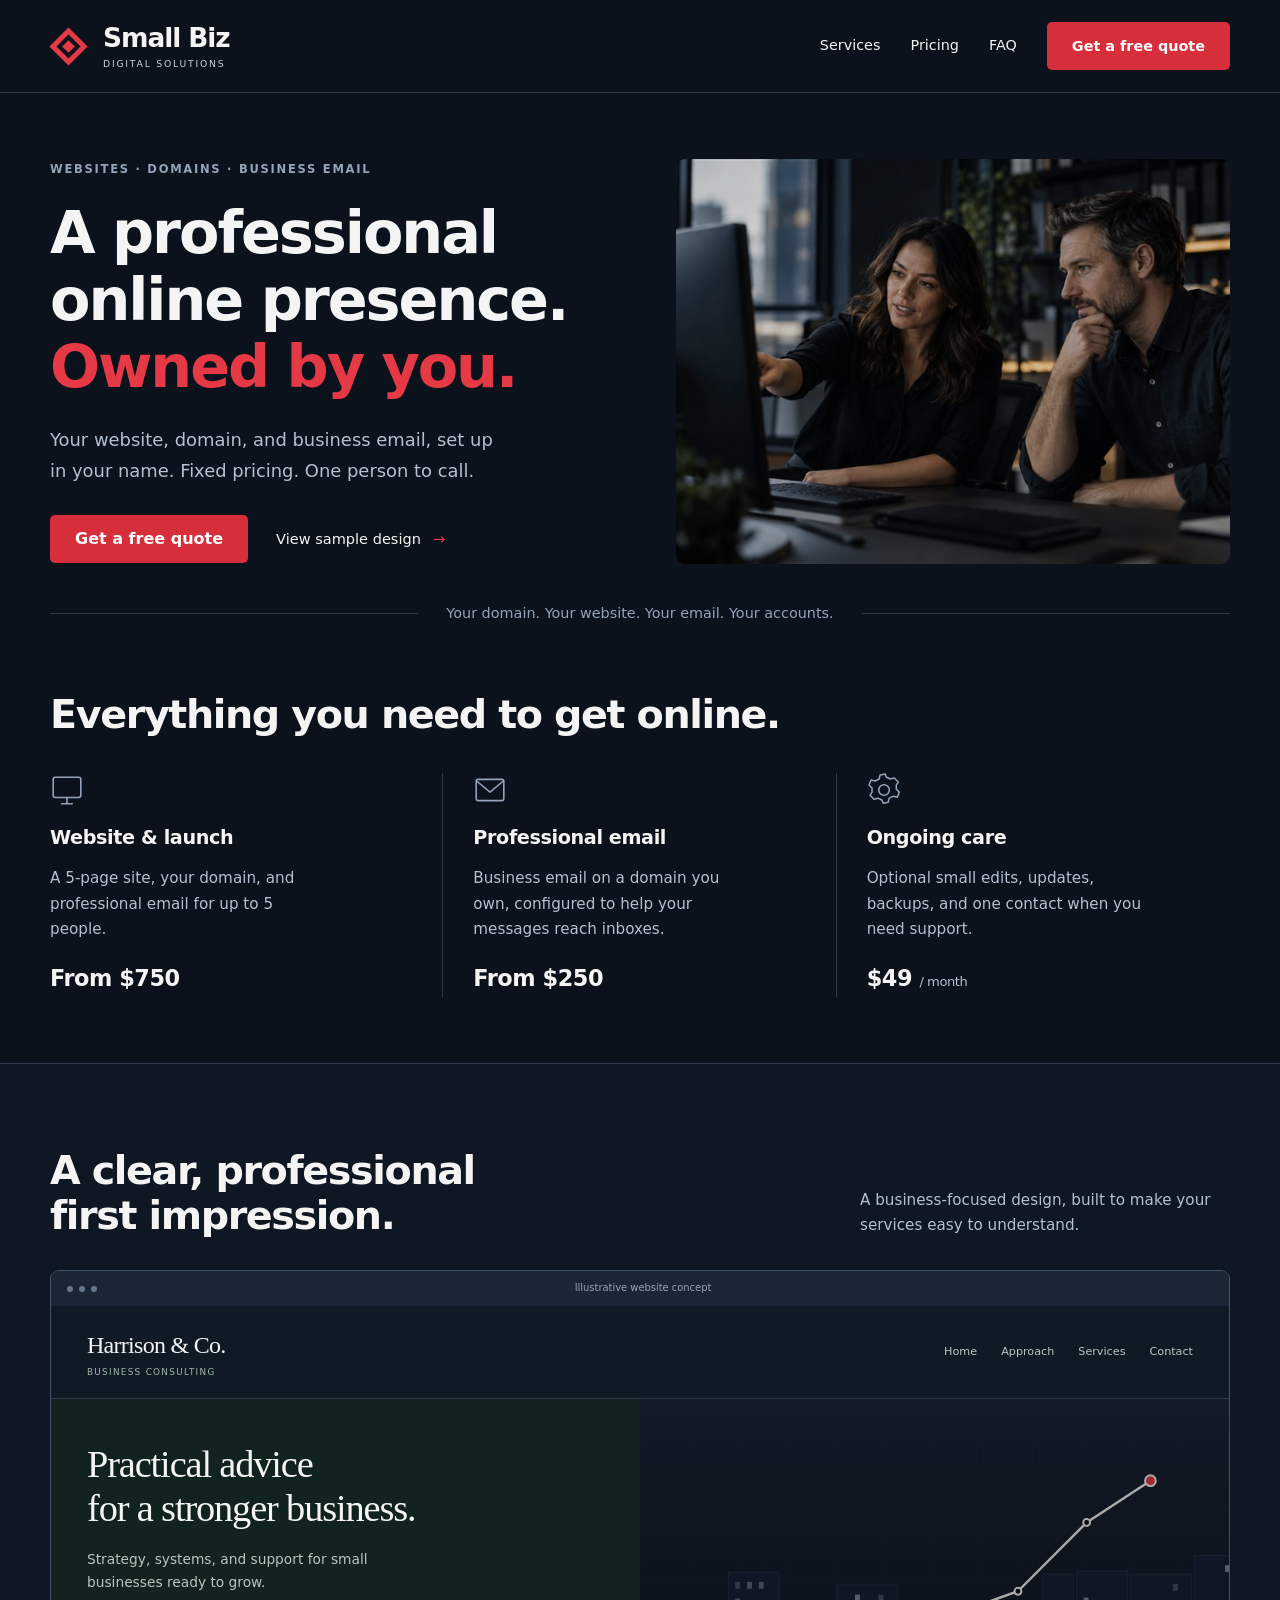
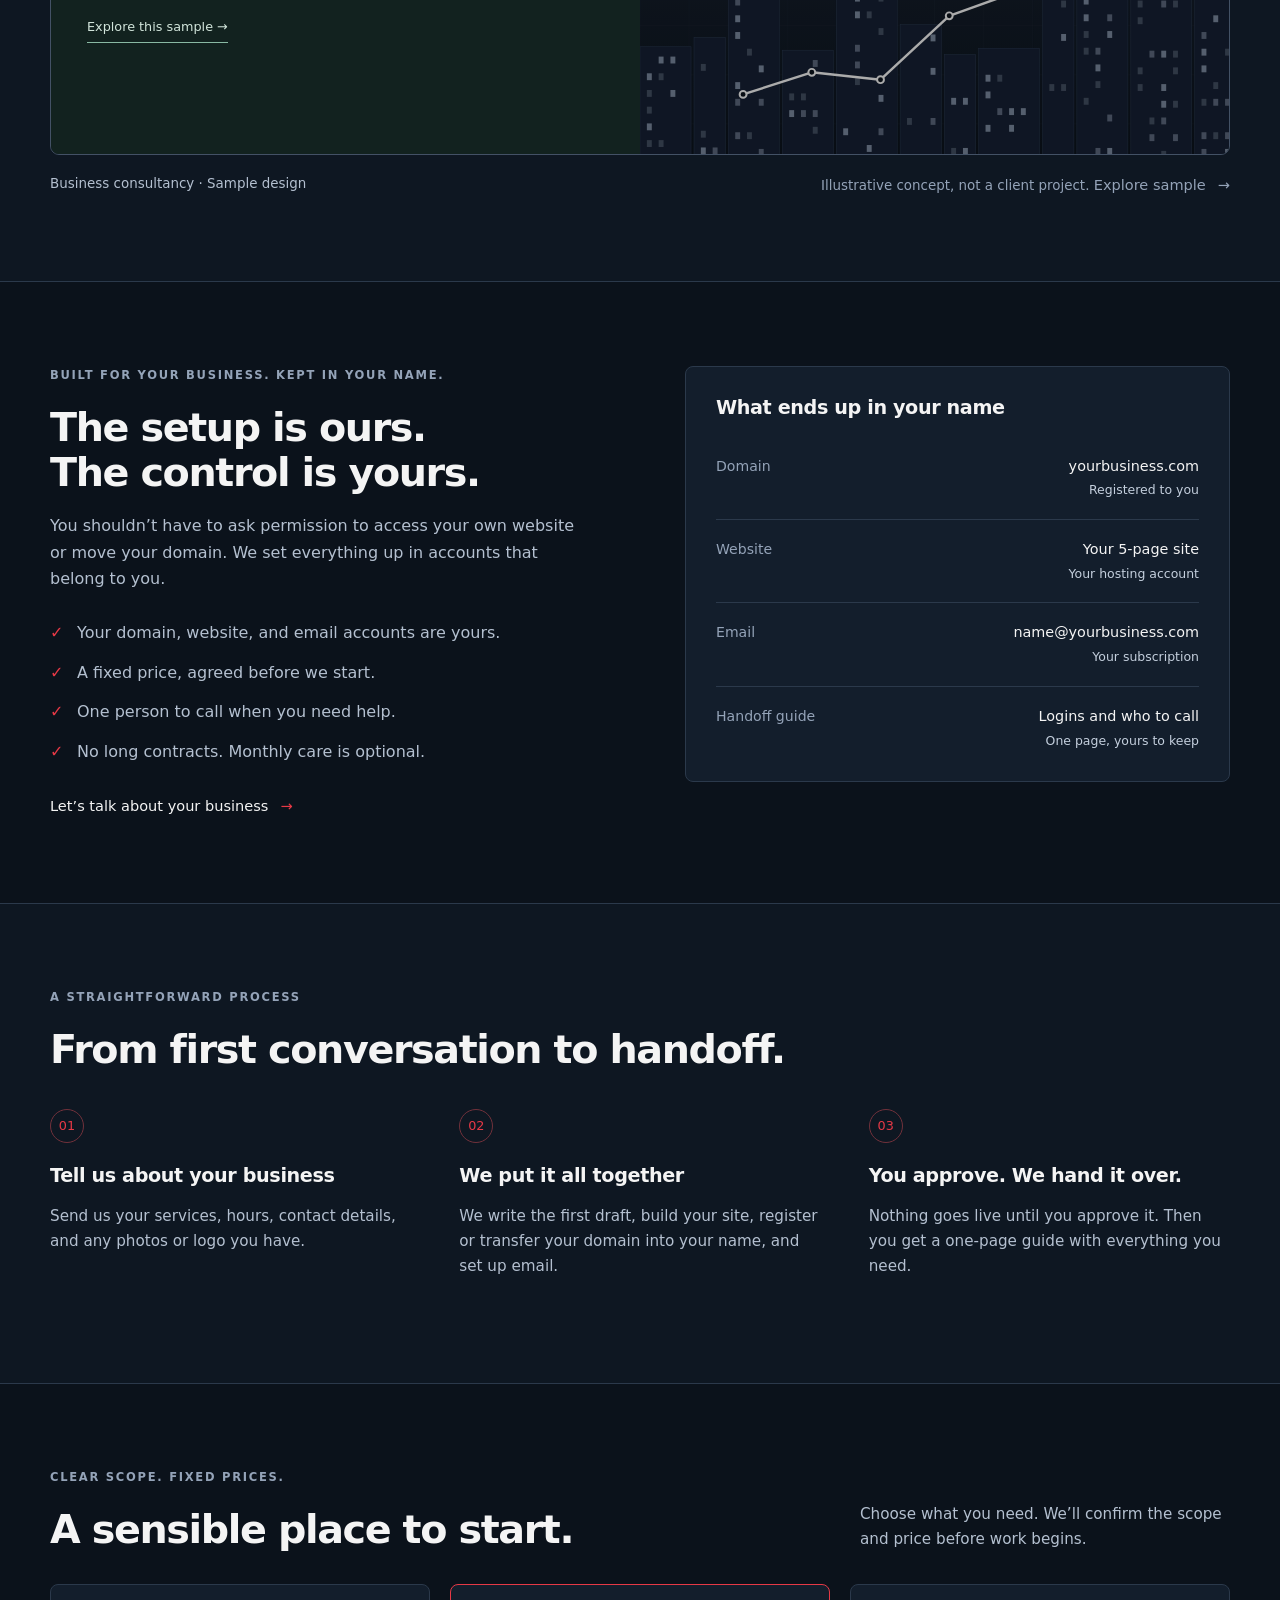
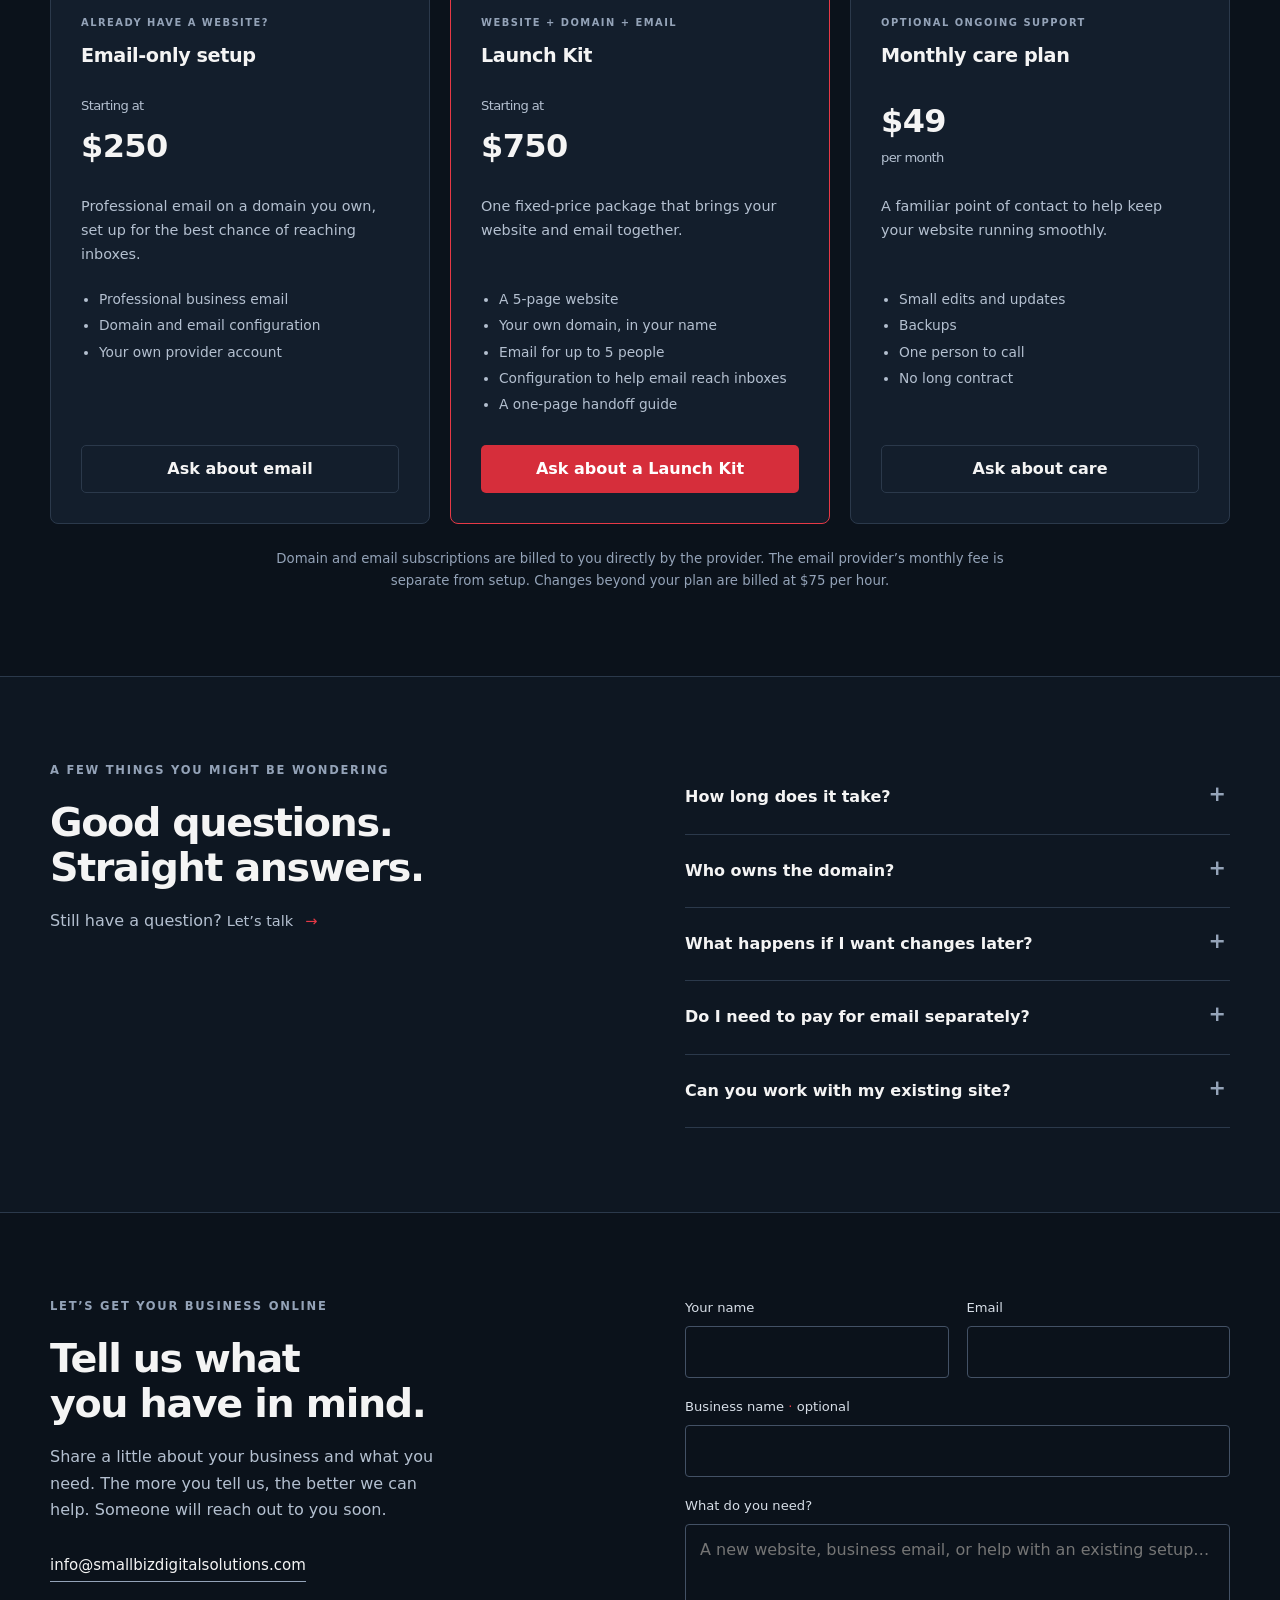
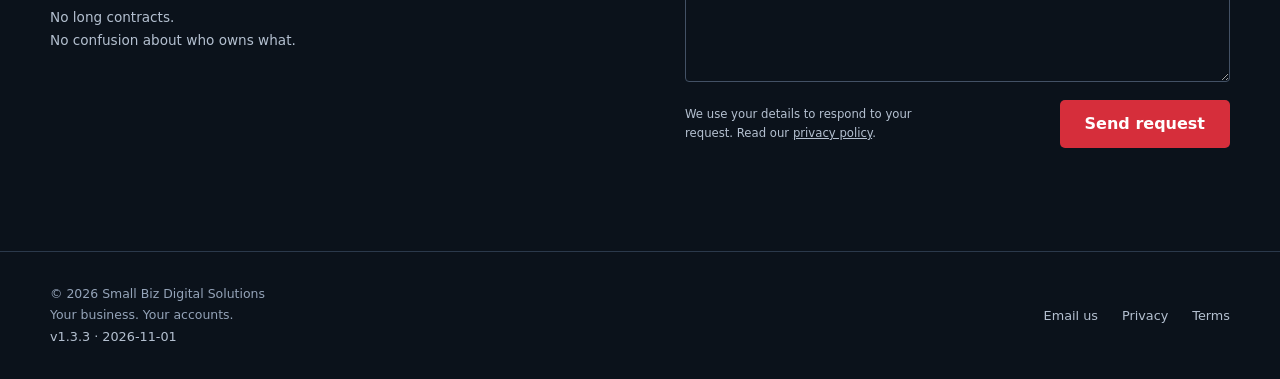
==== index.html @ 84c65bed "Give the sample page its own illustration; bump to v1.3.3 Co-Authored-By: Claude Sonnet 5.5 <noreply" ====
<!doctype html>
<html lang="en">
<head>
<meta charset="utf-8">
<meta name="viewport" content="width=device-width, initial-scale=1">
<meta name="theme-color" content="#0b121b">
<title>Small Biz Digital Solutions | Your website. Your accounts.</title>
<meta name="description" content="Your small business website, domain, and professional email, set up in your name. Fixed-price Launch Kits from $750. Optional care, no long contracts.">
<link rel="icon" href="assets/favicon.svg" type="image/svg+xml">
<link rel="stylesheet" href="styles.css">
<script src="assets/site.js" defer>
</script>
</head>
<body>
<a class="skip" href="#main">Skip to content</a>
<header class="site-header">
<div class="wrap header-inner">
<a class="brand" href="index.html" aria-label="Small Biz Digital Solutions home">
<span class="brand-mark" aria-hidden="true">
</span>
<span>
<span class="brand-name">Small Biz</span>
<span class="brand-sub">DIGITAL SOLUTIONS</span>
</span>
</a>
<button class="menu-toggle" type="button" aria-controls="main-nav" aria-expanded="false">Menu</button>
<nav class="nav" id="main-nav" aria-label="Main">
<a href="index.html#services">Services</a>
<a href="index.html#pricing">Pricing</a>
<a href="index.html#faq">FAQ</a>
<a class="button" href="index.html#contact">Get a free quote</a>
</nav>
</div>
</header>
<main id="main">
<section class="hero" id="top" aria-labelledby="hero-title">
<div class="wrap">
<div class="hero-grid">
<div>
<div class="eyebrow">Websites · Domains · Business email</div>
<h1 id="hero-title">A professional<br>online presence.<br>
<span class="accent">Owned by you.</span>
</h1>
<p class="lead">Your website, domain, and business email, set up in your name. Fixed pricing. One person to call.</p>
<div class="actions">
<a class="button" href="#contact">Get a free quote</a>
<a class="text-link" href="#example">View sample design <span class="arrow" aria-hidden="true">→</span>
</a>
</div>
</div>
<img class="hero-photo" src="assets/business-team-1200.jpg" srcset="assets/business-team-720.jpg 720w, assets/business-team-1200.jpg 1200w" sizes="(max-width:760px) calc(100vw - 40px), 560px" width="1200" height="800" alt="Two business professionals reviewing a website together at a computer." fetchpriority="high" decoding="async">
</div>
<div class="ownership">Your domain. Your website. Your email. Your accounts.</div>
</div>
</section>
<section class="section compact" id="services" aria-labelledby="services-title">
<div class="wrap">
<h2 id="services-title">Everything you need to get online.</h2>
<div class="service-grid">
<article class="service">
<svg class="icon" viewBox="0 0 32 32" aria-hidden="true">
<rect x="3" y="4" width="26" height="19" rx="2"/>
<path d="M11 29h10M16 23v6"/>
</svg>
<h3>Website &amp; launch</h3>
<p>A 5-page site, your domain, and professional email for up to 5 people.</p>
<div class="price">From $750</div>
</article>
<article class="service">
<svg class="icon" viewBox="0 0 32 32" aria-hidden="true">
<rect x="3" y="6" width="26" height="20" rx="2"/>
<path d="m4 8 12 10L28 8"/>
</svg>
<h3>Professional email</h3>
<p>Business email on a domain you own, configured to help your messages reach inboxes.</p>
<div class="price">From $250</div>
</article>
<article class="service">
<svg class="icon" viewBox="0 0 32 32" aria-hidden="true">
<path d="m13 3-1 4-4 2-4-1-2 5 3 3v4l-2 3 4 4 4-1 4 2 1 3 5-1 1-4 4-2 4 1 2-5-3-3v-4l2-3-4-4-4 1-4-2-1-3Z" transform="translate(0 -1) scale(.95)"/>
<circle cx="16" cy="16" r="5"/>
</svg>
<h3>Ongoing care</h3>
<p>Optional small edits, updates, backups, and one contact when you need support.</p>
<div class="price">$49 <small>/ month</small>
</div>
</article>
</div>
</div>
</section>
<section class="section subtle" id="example" aria-labelledby="example-title">
<div class="wrap">
<div class="section-heading">
<h2 id="example-title">A clear, professional<br>first impression.</h2>
<p>A business-focused design, built to make your services easy to understand.</p>
</div>
<a class="browser-preview" href="sample.html" aria-label="Explore the illustrative Harrison and Co. business website sample">
<div class="browser-bar" aria-hidden="true">
<i>
</i>
<i>
</i>
<i>
</i>
<span>Illustrative website concept</span>
</div>
<div class="demo-nav">
<div class="demo-brand">Harrison &amp; Co.<small>BUSINESS CONSULTING</small>
</div>
<div class="demo-nav-links" aria-hidden="true">
<span>Home</span>
<span>Approach</span>
<span>Services</span>
<span>Contact</span>
</div>
</div>
<div class="demo-hero">
<div class="demo-copy">
<h3>Practical advice<br>for a stronger business.</h3>
<p>Strategy, systems, and support for small businesses ready to grow.</p>
<span class="demo-pill">Explore this sample →</span>
</div>
<img class="demo-photo" src="assets/sample-hero.svg" width="1200" height="800" alt="" loading="lazy" decoding="async">
</div>
</a>
<div class="preview-caption">
<span>Business consultancy · Sample design</span>
<span>Illustrative concept, not a client project. <a class="text-link" href="sample.html">Explore sample <span class="arrow" aria-hidden="true">→</span>
</a>
</span>
</div>
</div>
</section>
<section class="section" aria-labelledby="ownership-title">
<div class="wrap two-col">
<div>
<div class="eyebrow">Built for your business. Kept in your name.</div>
<h2 id="ownership-title">The setup is ours.<br>The control is yours.</h2>
<p>You shouldn’t have to ask permission to access your own website or move your domain. We set everything up in accounts that belong to you.</p>
<ul class="check-list">
<li>Your domain, website, and email accounts are yours.</li>
<li>A fixed price, agreed before we start.</li>
<li>One person to call when you need help.</li>
<li>No long contracts. Monthly care is optional.</li>
</ul>
<a class="text-link" href="#contact">Let’s talk about your business <span class="arrow" aria-hidden="true">→</span>
</a>
</div>
<aside class="ownership-panel" aria-labelledby="handoff-title">
<h3 id="handoff-title">What ends up in your name</h3>
<dl>
<div>
<dt>Domain</dt>
<dd>yourbusiness.com<span>Registered to you</span>
</dd>
</div>
<div>
<dt>Website</dt>
<dd>Your 5-page site<span>Your hosting account</span>
</dd>
</div>
<div>
<dt>Email</dt>
<dd>name@yourbusiness.com<span>Your subscription</span>
</dd>
</div>
<div>
<dt>Handoff guide</dt>
<dd>Logins and who to call<span>One page, yours to keep</span>
</dd>
</div>
</dl>
</aside>
</div>
</section>
<section class="section subtle" aria-labelledby="process-title">
<div class="wrap">
<div class="eyebrow">A straightforward process</div>
<h2 id="process-title">From first conversation to handoff.</h2>
<ol class="steps">
<li>
<span class="step-no" aria-hidden="true">01</span>
<h3>Tell us about your business</h3>
<p>Send us your services, hours, contact details, and any photos or logo you have.</p>
</li>
<li>
<span class="step-no" aria-hidden="true">02</span>
<h3>We put it all together</h3>
<p>We write the first draft, build your site, register or transfer your domain into your name, and set up email.</p>
</li>
<li>
<span class="step-no" aria-hidden="true">03</span>
<h3>You approve. We hand it over.</h3>
<p>Nothing goes live until you approve it. Then you get a one-page guide with everything you need.</p>
</li>
</ol>
</div>
</section>
<section class="section" id="pricing" aria-labelledby="pricing-title">
<div class="wrap">
<div class="section-heading">
<div>
<div class="eyebrow">Clear scope. Fixed prices.</div>
<h2 id="pricing-title">A sensible place to start.</h2>
</div>
<p>Choose what you need. We’ll confirm the scope and price before work begins.</p>
</div>
<div class="pricing-grid">
<article class="price-card">
<div class="eyebrow">Already have a website?</div>
<h3>Email-only setup</h3>
<div class="price">
<small>Starting at</small>$250</div>
<p>Professional email on a domain you own, set up for the best chance of reaching inboxes.</p>
<ul>
<li>Professional business email</li>
<li>Domain and email configuration</li>
<li>Your own provider account</li>
</ul>
<a class="button secondary" href="#contact">Ask about email</a>
</article>
<article class="price-card featured">
<div class="eyebrow">Website + domain + email</div>
<h3>Launch Kit</h3>
<div class="price">
<small>Starting at</small>$750</div>
<p>One fixed-price package that brings your website and email together.</p>
<ul>
<li>A 5-page website</li>
<li>Your own domain, in your name</li>
<li>Email for up to 5 people</li>
<li>Configuration to help email reach inboxes</li>
<li>A one-page handoff guide</li>
</ul>
<a class="button" href="#contact">Ask about a Launch Kit</a>
</article>
<article class="price-card">
<div class="eyebrow">Optional ongoing support</div>
<h3>Monthly care plan</h3>
<div class="price">$49 <small>per month</small>
</div>
<p>A familiar point of contact to help keep your website running smoothly.</p>
<ul>
<li>Small edits and updates</li>
<li>Backups</li>
<li>One person to call</li>
<li>No long contract</li>
</ul>
<a class="button secondary" href="#contact">Ask about care</a>
</article>
</div>
<p class="pricing-note">Domain and email subscriptions are billed to you directly by the provider. The email provider’s monthly fee is separate from setup. Changes beyond your plan are billed at $75 per hour.</p>
</div>
</section>
<section class="section subtle" id="faq" aria-labelledby="faq-title">
<div class="wrap two-col">
<div>
<div class="eyebrow">A few things you might be wondering</div>
<h2 id="faq-title">Good questions.<br>Straight answers.</h2>
<p>Still have a question? <a class="text-link" href="#contact">Let’s talk <span class="arrow" aria-hidden="true">→</span>
</a>
</p>
</div>
<div class="faq">
<details>
<summary>How long does it take?</summary>
<p>Most projects take 1 to 2 weeks once we have your content. We’ll confirm the date before we start.</p>
</details>
<details>
<summary>Who owns the domain?</summary>
<p>You do. We register it in your name or transfer your existing domain to your account, and you keep control of it.</p>
</details>
<details>
<summary>What happens if I want changes later?</summary>
<p>Small edits are included in the monthly care plan. Without a plan, changes are billed at $75 per hour unless your quote says otherwise. You can also edit text and photos yourself.</p>
</details>
<details>
<summary>Do I need to pay for email separately?</summary>
<p>Yes. Professional email is a subscription from a provider such as Google Workspace or Microsoft 365, and it is billed to you directly. We set it up and make sure it is configured correctly.</p>
</details>
<details>
<summary>Can you work with my existing site?</summary>
<p>Often, yes. Send us the address and tell us what you want to change, and we’ll tell you what is worth keeping.</p>
</details>
</div>
</div>
</section>
<section class="section" id="contact" aria-labelledby="contact-title">
<div class="wrap contact-grid">
<div>
<div class="eyebrow">Let’s get your business online</div>
<h2 id="contact-title">Tell us what<br>you have in mind.</h2>
<p>Share a little about your business and what you need. The more you tell us, the better we can help. Someone will reach out to you soon.</p>
<a class="contact-email" href="mailto:info@smallbizdigitalsolutions.com">info@smallbizdigitalsolutions.com</a>
<p class="contact-reassurance">No long contracts.<br>No confusion about who owns what.</p>
</div>
<form id="quote-form" action="https://formspree.io/f/mdeewrbz" method="post">
<div class="form-grid">
<div class="field">
<label for="name">Your name</label>
<input id="name" name="name" autocomplete="name" required maxlength="120">
</div>
<div class="field">
<label for="email">Email</label>
<input type="email" id="email" name="email" autocomplete="email" required maxlength="254">
</div>
<div class="field full">
<label for="business">Business name <span class="accent" aria-hidden="true">·</span> optional</label>
<input id="business" name="business" autocomplete="organization" maxlength="180">
</div>
<div class="field full">
<label for="message">What do you need?</label>
<textarea id="message" name="message" required maxlength="5000" rows="5" placeholder="A new website, business email, or help with an existing setup…">
</textarea>
</div>
<div class="honeypot" aria-hidden="true">
<label for="website-check">Leave this field blank</label>
<input id="website-check" name="_gotcha" tabindex="-1" autocomplete="off">
</div>
<div class="form-foot">
<p>We use your details to respond to your request. Read our <a href="privacy.html">privacy policy</a>.</p>
<button class="button" type="submit">Send request</button>
</div>
</div>
<p class="form-status" id="form-status" role="status" aria-live="polite">
</p>
</form>
</div>
</section>
</main>
<footer class="site-footer">
<div class="wrap footer-inner">
<p class="footer-copy">© 2026 Small Biz Digital Solutions<br>Your business. Your accounts.<br><span class="version">v1.3.3 · 2026-11-01</span></p>
<div class="footer-links">
<a href="mailto:info@smallbizdigitalsolutions.com">Email us</a>
<a href="privacy.html">Privacy</a>
<a href="terms.html">Terms</a>
</div>
</div>
</footer>
</body>
</html>
---- styles.css ----
:root{color-scheme:dark;--bg:#0b121b;--panel:#131e2c;--charcoal:#1e293b;--text:#f4f4f4;--muted:#b4c0d0;--steel:#94a3b8;--red:#e63946;--line:#2b394b;--max:1180px;font-family:Inter,ui-sans-serif,system-ui,-apple-system,BlinkMacSystemFont,"Segoe UI",sans-serif;font-synthesis:none}
*{box-sizing:border-box}
html{scroll-behavior:smooth;scroll-padding-top:100px}
body{margin:0;background:var(--bg);color:var(--text);line-height:1.65}
a{color:inherit;text-decoration:none}
p{margin:0 0 1.2rem;color:var(--muted)}
h1,h2,h3{line-height:1.14;letter-spacing:-.035em;margin:0 0 1.1rem}
h1{font-size:clamp(2.6rem,4.6vw,4rem);font-weight:750}
h2{font-size:clamp(1.9rem,3.1vw,2.65rem)}
h3{font-size:1.2rem;letter-spacing:-.02em}
img{max-width:100%;display:block}
button,input,textarea{font:inherit}
button,a,input,textarea,summary{-webkit-tap-highlight-color:transparent}
:focus-visible{outline:3px solid var(--steel);outline-offset:5px}
.wrap{width:min(var(--max),calc(100% - 64px));margin-inline:auto}
.skip{position:fixed;left:20px;top:-100px;z-index:100;background:var(--red);padding:12px 20px}
.skip:focus{top:12px}
.site-header{border-bottom:1px solid var(--line);background:var(--bg)}
.header-inner{min-height:92px;display:flex;align-items:center;justify-content:space-between;gap:24px}
.brand{display:inline-flex;gap:16px;align-items:center;line-height:1.1;flex-shrink:0}
.brand-name{font-size:1.65rem;font-weight:750;letter-spacing:-.04em;display:block}
.brand-sub{display:block;font-size:.58rem;letter-spacing:.19em;margin-top:7px;color:#c9d4e1}
.brand-mark{width:27px;height:27px;border:5px solid var(--red);transform:rotate(45deg);position:relative;margin:5px}
.brand-mark:after{content:"";position:absolute;inset:4px;background:var(--red)}
.nav{display:flex;align-items:center;gap:30px;font-size:.9rem}
.nav a:not(.button):hover,.text-link:hover{color:#ff7781}
.button{display:inline-flex;justify-content:center;align-items:center;gap:14px;min-height:48px;padding:12px 24px;border-radius:5px;background:#d62e3b;color:#fff;font-weight:650;border:1px solid transparent;line-height:1.4;cursor:pointer;transition:background .15s,transform .15s}
.button:hover{background:#c72836;transform:translateY(-1px)}
.button.secondary{background:transparent;border-color:var(--line);color:var(--text)}
.button.secondary:hover{background:var(--charcoal)}
.menu-toggle{display:none}
.hero{padding:66px 0 0}
.hero-grid{display:grid;grid-template-columns:1.03fr 1fr;gap:56px;align-items:center}
.eyebrow{font-size:.72rem;color:var(--steel);font-weight:650;letter-spacing:.15em;text-transform:uppercase;margin-bottom:20px}
.accent{color:var(--red)}
.hero p.lead{font-size:1.12rem;max-width:460px;line-height:1.75;margin:24px 0 28px}
.actions{display:flex;align-items:center;gap:28px;flex-wrap:wrap}
.text-link{font-size:.91rem;display:inline-flex;gap:12px;align-items:center}
.arrow{color:var(--red)}
.hero-photo{width:100%;height:405px;object-fit:cover;object-position:58% center;border-radius:9px;filter:brightness(.83)}
.ownership{display:flex;align-items:center;gap:28px;text-align:center;color:var(--steel);font-size:.9rem;padding:38px 0 0}
.ownership:before,.ownership:after{content:"";height:1px;background:var(--line);flex:1}
.section{padding:84px 0}
.section.compact{padding:66px 0}
.section-heading{display:flex;justify-content:space-between;align-items:end;gap:30px;margin-bottom:32px}
.section-heading h2{margin-bottom:0}
.section-heading p{max-width:370px;margin:0;font-size:.95rem}
.service-grid{display:grid;grid-template-columns:repeat(3,1fr);margin-top:36px}
.service{padding:0 30px;border-right:1px solid var(--line)}
.service:first-child{padding-left:0}
.service:last-child{border:0;padding-right:0}
.icon{width:34px;height:34px;color:var(--steel);fill:none;stroke:currentColor;stroke-width:1.5;stroke-linecap:round;stroke-linejoin:round;margin-bottom:20px}
.service p{font-size:.95rem;max-width:280px;margin-bottom:18px}
.price{font-size:1.4rem;font-weight:650;letter-spacing:-.02em}
.price small{font-size:.82rem;font-weight:400;color:var(--muted)}
.subtle{background:#0e1722;border-block:1px solid var(--line)}
.browser-preview{border:1px solid #435165;border-radius:9px;overflow:hidden;background:#101a25;display:block;transition:border-color .2s}
.browser-preview:hover{border-color:var(--steel)}
.browser-bar{height:35px;background:#1a2635;display:flex;align-items:center;gap:6px;padding-inline:16px}
.browser-bar i{width:6px;height:6px;background:#64748b;border-radius:50%}
.browser-bar span{font-size:.62rem;margin:auto;color:var(--steel);padding-right:30px}
.demo-nav{display:flex;justify-content:space-between;align-items:center;padding:20px 36px;border-bottom:1px solid #293747}
.demo-brand{font-family:Georgia,serif;font-size:1.5rem;letter-spacing:-.03em}
.demo-brand small{display:block;font:500 .55rem/1.4 system-ui;letter-spacing:.15em;color:#9dbaae}
.demo-nav-links{display:flex;gap:24px;font-size:.7rem;color:#b6c7c2}
.demo-hero{display:grid;grid-template-columns:1fr 1fr;min-height:285px}
.demo-copy{padding:44px 36px;background:#12221f}
.demo-copy h3{font-family:Georgia,serif;font-weight:400;font-size:clamp(1.7rem,3vw,2.5rem);letter-spacing:-.03em}
.demo-copy p{max-width:350px;font-size:.86rem;color:#b5c7c0}
.demo-pill{display:inline-block;border-bottom:1px solid #89b9a3;font-size:.8rem;color:#d2e5db;padding-bottom:5px}
.demo-photo{width:100%;height:100%;max-height:355px;object-fit:cover;object-position:70% center;filter:brightness(.7)}
.preview-caption{display:flex;justify-content:space-between;gap:24px;margin:18px 0 0;color:var(--muted);font-size:.84rem}
.preview-caption span:last-child{color:var(--steel)}
.two-col{display:grid;grid-template-columns:1fr 1fr;gap:90px;align-items:start}
.check-list{list-style:none;margin:28px 0;padding:0}
.check-list li{position:relative;padding-left:27px;margin:13px 0;color:var(--muted)}
.check-list li:before{content:"✓";position:absolute;left:0;color:var(--red);font-weight:700}
.ownership-panel{background:var(--panel);border:1px solid var(--line);border-radius:8px;padding:30px}
.ownership-panel dl{margin:0}
.ownership-panel dl>div{padding:18px 0;border-bottom:1px solid var(--line);display:flex;justify-content:space-between;gap:20px}
.ownership-panel dl>div:last-child{border:0;padding-bottom:0}
.ownership-panel dt{color:var(--steel);font-size:.88rem}
.ownership-panel dd{margin:0;text-align:right;font-size:.9rem}
.ownership-panel dd span{display:block;color:#c4cfdd;font-size:.78rem;margin-top:2px}
.steps{display:grid;grid-template-columns:repeat(3,1fr);gap:48px;list-style:none;margin:36px 0 0;padding:0}
.step-no{font-size:.8rem;color:var(--red);border:1px solid #71313b;width:34px;height:34px;display:grid;place-items:center;border-radius:50%;margin-bottom:22px}
.steps p{font-size:.95rem}
.pricing-grid{display:grid;grid-template-columns:repeat(3,1fr);gap:20px}
.price-card{display:flex;flex-direction:column;background:var(--panel);border:1px solid var(--line);border-radius:8px;padding:30px}
.price-card.featured{border-color:var(--red)}
.price-card .eyebrow{font-size:.62rem;margin-bottom:14px}
.price-card .price{font-size:2rem;margin:10px 0 22px}
.price-card .price small{display:block;margin-bottom:4px}
.price-card p{font-size:.9rem;min-height:72px}
.price-card ul{padding-left:18px;color:var(--muted);font-size:.86rem;line-height:1.9;margin:0 0 28px}
.price-card .button{margin-top:auto}
.pricing-note{font-size:.83rem;color:var(--steel);text-align:center;margin:24px auto 0;max-width:770px}
.faq{max-width:740px}
.faq details{border-bottom:1px solid var(--line)}
.faq summary{cursor:pointer;list-style:none;padding:23px 32px 23px 0;font-size:1rem;font-weight:600;position:relative}
.faq summary::-webkit-details-marker{display:none}
.faq summary:after{content:"+";position:absolute;right:4px;color:var(--steel);font-size:1.3rem;top:16px}
.faq details[open] summary:after{content:"−"}
.faq details p{font-size:.95rem;margin:0 32px 24px 0}
.contact-grid{display:grid;grid-template-columns:1fr 1fr;gap:90px}
.contact-grid>div>p{max-width:410px}
.contact-email{display:inline-block;color:var(--text);font-size:.94rem;border-bottom:1px solid var(--steel);padding-bottom:4px;margin:10px 0 24px;overflow-wrap:anywhere}
.contact-reassurance{font-size:.85rem}
.form-grid{display:grid;grid-template-columns:1fr 1fr;gap:18px}
.field{display:flex;flex-direction:column;gap:7px}
.field.full{grid-column:1/-1}
label{font-size:.82rem;color:#d7dee7}
input,textarea{width:100%;min-width:0;padding:12px 14px;color:var(--text);background:#0b121b;border:1px solid #435165;border-radius:4px}
input:focus,textarea:focus{border-color:var(--steel)}
textarea{resize:vertical;min-height:130px}
.form-foot{display:flex;align-items:center;justify-content:space-between;gap:22px;grid-column:1/-1}
.form-foot p{font-size:.73rem;max-width:245px;margin:0}
.form-foot p a{text-decoration:underline}
.honeypot{display:none!important}
.form-status{font-size:.9rem;margin-top:18px}
.form-status:empty{display:none}
.site-footer{border-top:1px solid var(--line);padding:32px 0}
.footer-inner{display:flex;align-items:center;justify-content:space-between;gap:28px}
.footer-copy{font-size:.78rem;color:var(--steel);margin:0}
.footer-links{display:flex;gap:24px;font-size:.8rem;color:var(--muted)}
.legal{max-width:760px;padding:70px 0 90px}
.legal h1{font-size:3rem}
.legal h2{font-size:1.35rem;margin-top:36px}
.legal ul{color:var(--muted);padding-left:23px}
.legal a{text-decoration:underline}
.legal .effective{font-size:.8rem;color:var(--steel);margin-bottom:30px}
.sample-banner{background:var(--charcoal);font-size:.8rem;padding:12px 0;color:var(--muted)}
.sample-banner .wrap{display:flex;justify-content:space-between;gap:24px}
.sample-banner a{text-decoration:underline;color:var(--text)}
.sample-page{background:#0f1d1a}
.sample-page .demo-nav{padding:28px 0}
.sample-page .demo-nav-links{font-size:.85rem}
.sample-page .demo-hero{margin-top:44px;min-height:470px}
.sample-page .demo-copy{padding:50px 44px;background:#13251f}
.sample-page .demo-copy h1{font:400 clamp(2.5rem,4.5vw,3.7rem)/1.12 Georgia,serif;letter-spacing:-.035em}
.sample-page .demo-photo{max-height:none;min-height:100%}
.sample-page .section{border-bottom:1px solid #293d36}
.sample-page h2,.sample-page h3{font-family:Georgia,serif;font-weight:400}
.sample-page .service{border-color:#354a42}
.sample-page .button{background:#3f6959}
.sample-page .button:hover{background:#315545}
.sample-page .service-grid p{max-width:none}
.sample-footer{padding:35px 0;font-size:.8rem;color:#a9bfb5}
.error-page{text-align:center;padding:110px 0}
.error-page .actions{justify-content:center}
[hidden]{display:none!important}
@media(min-width:1400px){.hero-photo{height:430px}
}
@media(max-width:1000px){.hero-grid{gap:30px}
.hero-photo{height:370px}
.nav{gap:20px}
.two-col,.contact-grid{gap:45px}
.price-card{padding:24px}
.section{padding:68px 0}
.steps{gap:30px}
}
@media(max-width:760px){.wrap{width:calc(100% - 40px)}
.header-inner{min-height:79px;flex-wrap:wrap;gap:0}
.brand-name{font-size:1.4rem}
.brand-sub{font-size:.5rem}
.brand{gap:12px}
.brand-mark{width:24px;height:24px}
.nav{width:100%;padding:18px 0 24px;justify-content:space-between;flex-wrap:wrap;gap:18px;font-size:.88rem}
.js .menu-toggle{display:inline-flex;align-items:center;justify-content:center;min-width:44px;min-height:44px;background:none;color:var(--text);border:1px solid var(--line);border-radius:4px;font-size:.8rem;padding:8px 10px}
.js .nav:not(.is-open){display:none}
.nav .button{padding:10px 16px;font-size:.8rem;min-height:43px}
.hero{padding-top:38px}
.hero-grid{grid-template-columns:1fr;gap:34px}
.hero h1{max-width:550px;font-size:clamp(2.65rem,9vw,3.6rem)}
.hero p.lead{font-size:1rem;margin:20px 0 24px}
.eyebrow{font-size:.64rem;margin-bottom:16px}
.hero-photo{height:auto;aspect-ratio:1.42;object-position:center}
.actions{gap:21px}
.ownership{font-size:.77rem;gap:12px;padding-top:29px}
.ownership:before,.ownership:after{min-width:12px}
.section,.section.compact{padding:52px 0}
.section-heading{display:block;margin-bottom:25px}
.section-heading p{margin-top:18px}
.service-grid{grid-template-columns:1fr;margin-top:27px}
.service,.service:first-child,.service:last-child{padding:23px 0;border-right:0;border-bottom:1px solid var(--line);display:grid;grid-template-columns:38px 1fr;column-gap:18px}
.service:first-child{padding-top:0}
.service:last-child{border-bottom:0;padding-bottom:0}
.service .icon{grid-row:1/4;margin-top:2px;width:29px}
.service h3,.service p,.service .price{grid-column:2}
.service p{max-width:none;margin-bottom:12px}
.demo-nav{padding:18px}
.demo-nav-links{display:none}
.demo-brand{font-size:1.25rem}
.demo-hero{grid-template-columns:1fr}
.demo-copy{padding:26px}
.demo-copy h3{font-size:2rem}
.demo-photo{height:200px;max-height:200px;object-position:center 43%}
.preview-caption{display:block;font-size:.78rem}
.preview-caption span{display:block;margin-bottom:6px}
.two-col,.contact-grid{grid-template-columns:1fr;gap:30px}
.ownership-panel{padding:24px}
.steps{grid-template-columns:1fr;gap:25px}
.steps li{display:grid;grid-template-columns:34px 1fr;gap:0 18px}
.step-no{grid-row:1/3;margin:0}
.steps h3,.steps p{grid-column:2}
.steps h3{margin-bottom:10px}
.steps p{margin:0}
.pricing-grid{grid-template-columns:1fr;gap:18px}
.price-card p{min-height:0}
.price-card .price{margin:6px 0 16px}
.price-card ul{margin-bottom:24px}
.price-card .button{align-self:start}
.pricing-note{text-align:left}
.contact-grid{gap:22px}
.footer-inner{align-items:start;flex-direction:column;gap:20px}
.footer-links{flex-wrap:wrap}
.legal{padding:44px 0 60px}
.legal h1{font-size:2.5rem}
.sample-banner .wrap{flex-direction:column;gap:6px}
.sample-page .demo-hero{margin-top:28px}
.sample-page .demo-copy{padding:30px 24px}
.sample-page .demo-photo{min-height:0;height:260px;max-height:260px}
.sample-page .service{display:block}
.sample-page .service p{max-width:none}
}
@media(max-width:390px){.wrap{width:calc(100% - 32px)}
.form-grid{grid-template-columns:1fr}
.field.full{grid-column:1}
.form-foot{align-items:start;flex-direction:column}
.actions .button{width:100%}
.hero h1{font-size:2.5rem}
.ownership{line-height:1.8}
.ownership:before,.ownership:after{display:none}
}
@media(prefers-reduced-motion:reduce){html{scroll-behavior:auto}
*,*:before,*:after{transition:none!important}
}


/* Keep long business addresses within compact mobile panels. */
.ownership-panel dt,.ownership-panel dd{min-width:0;overflow-wrap:anywhere}

@media(min-width:761px){#services .service{display:flex;flex-direction:column}
#services .service .price{margin-top:auto}
}


/* Footer version stamp: raise it on every release so dev and the live site can be compared */
.version { color: var(--muted, #94a3b8); font-size: 0.8rem; }
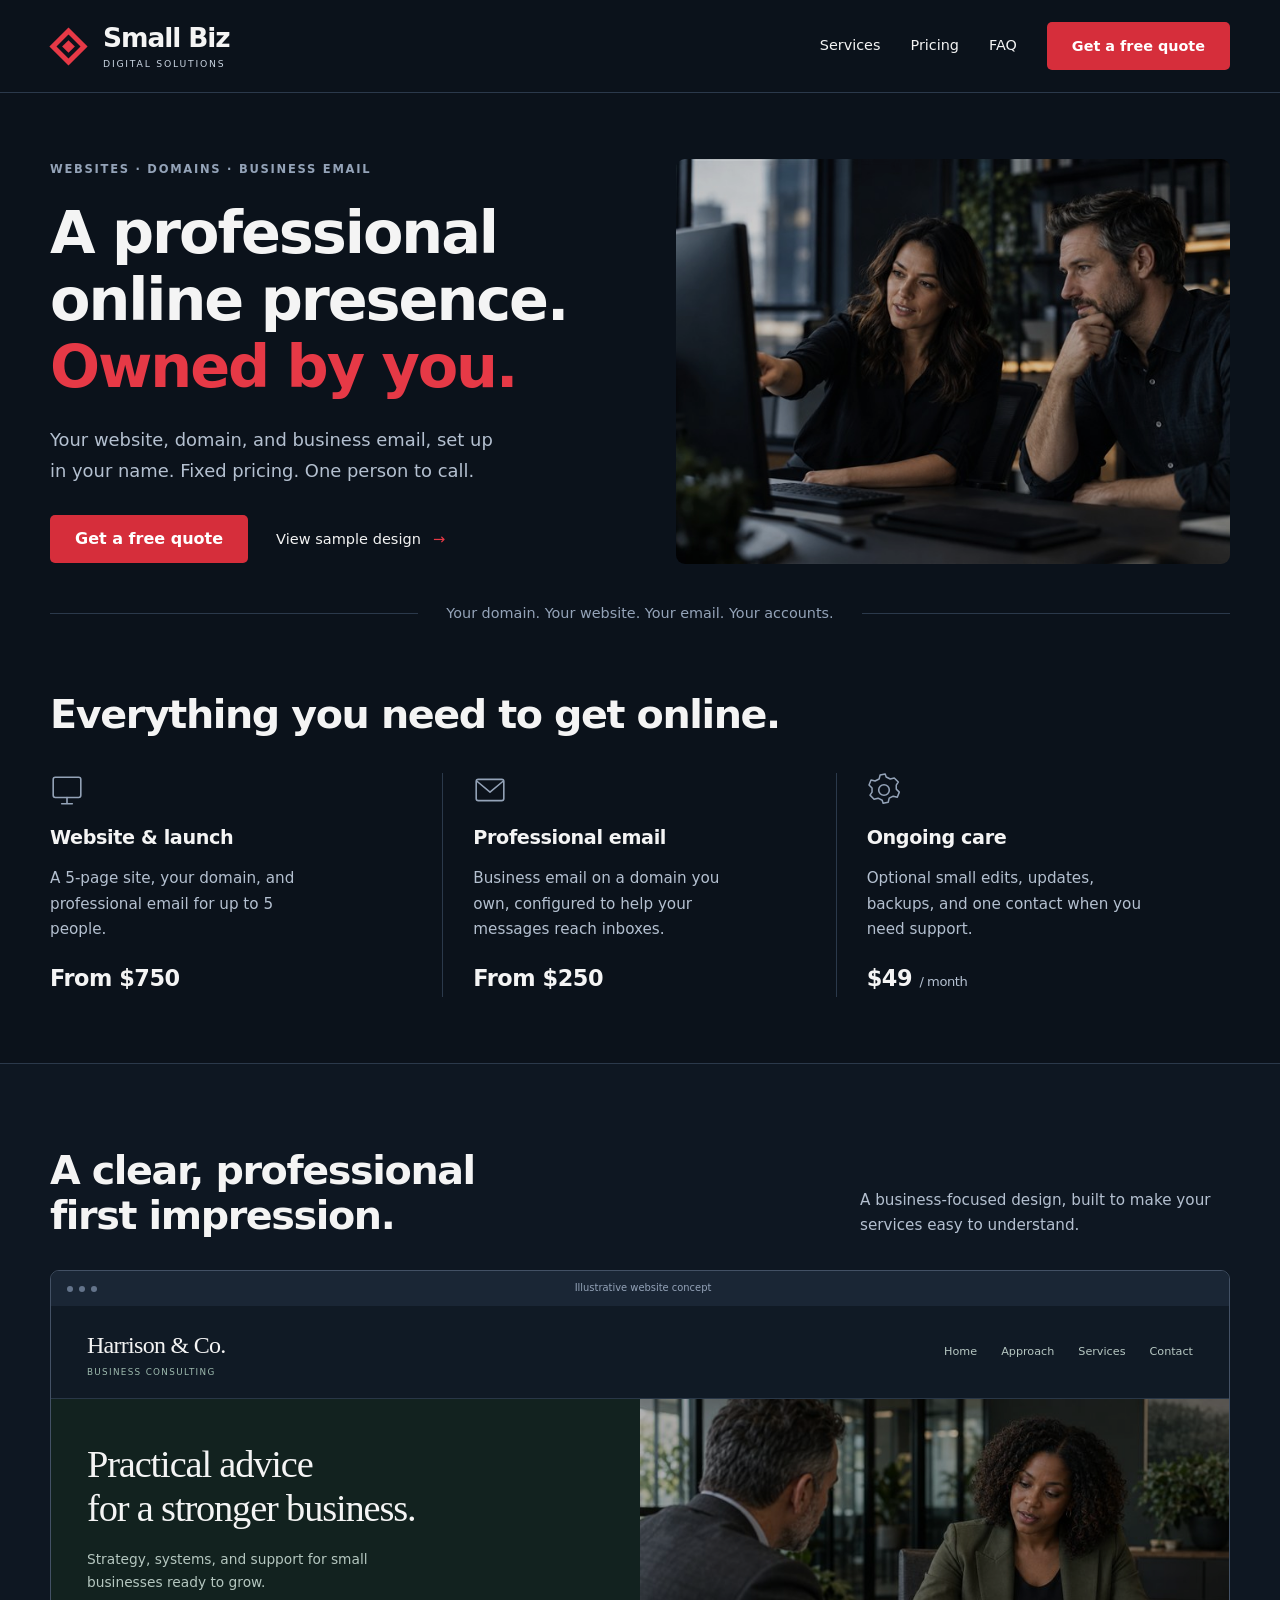
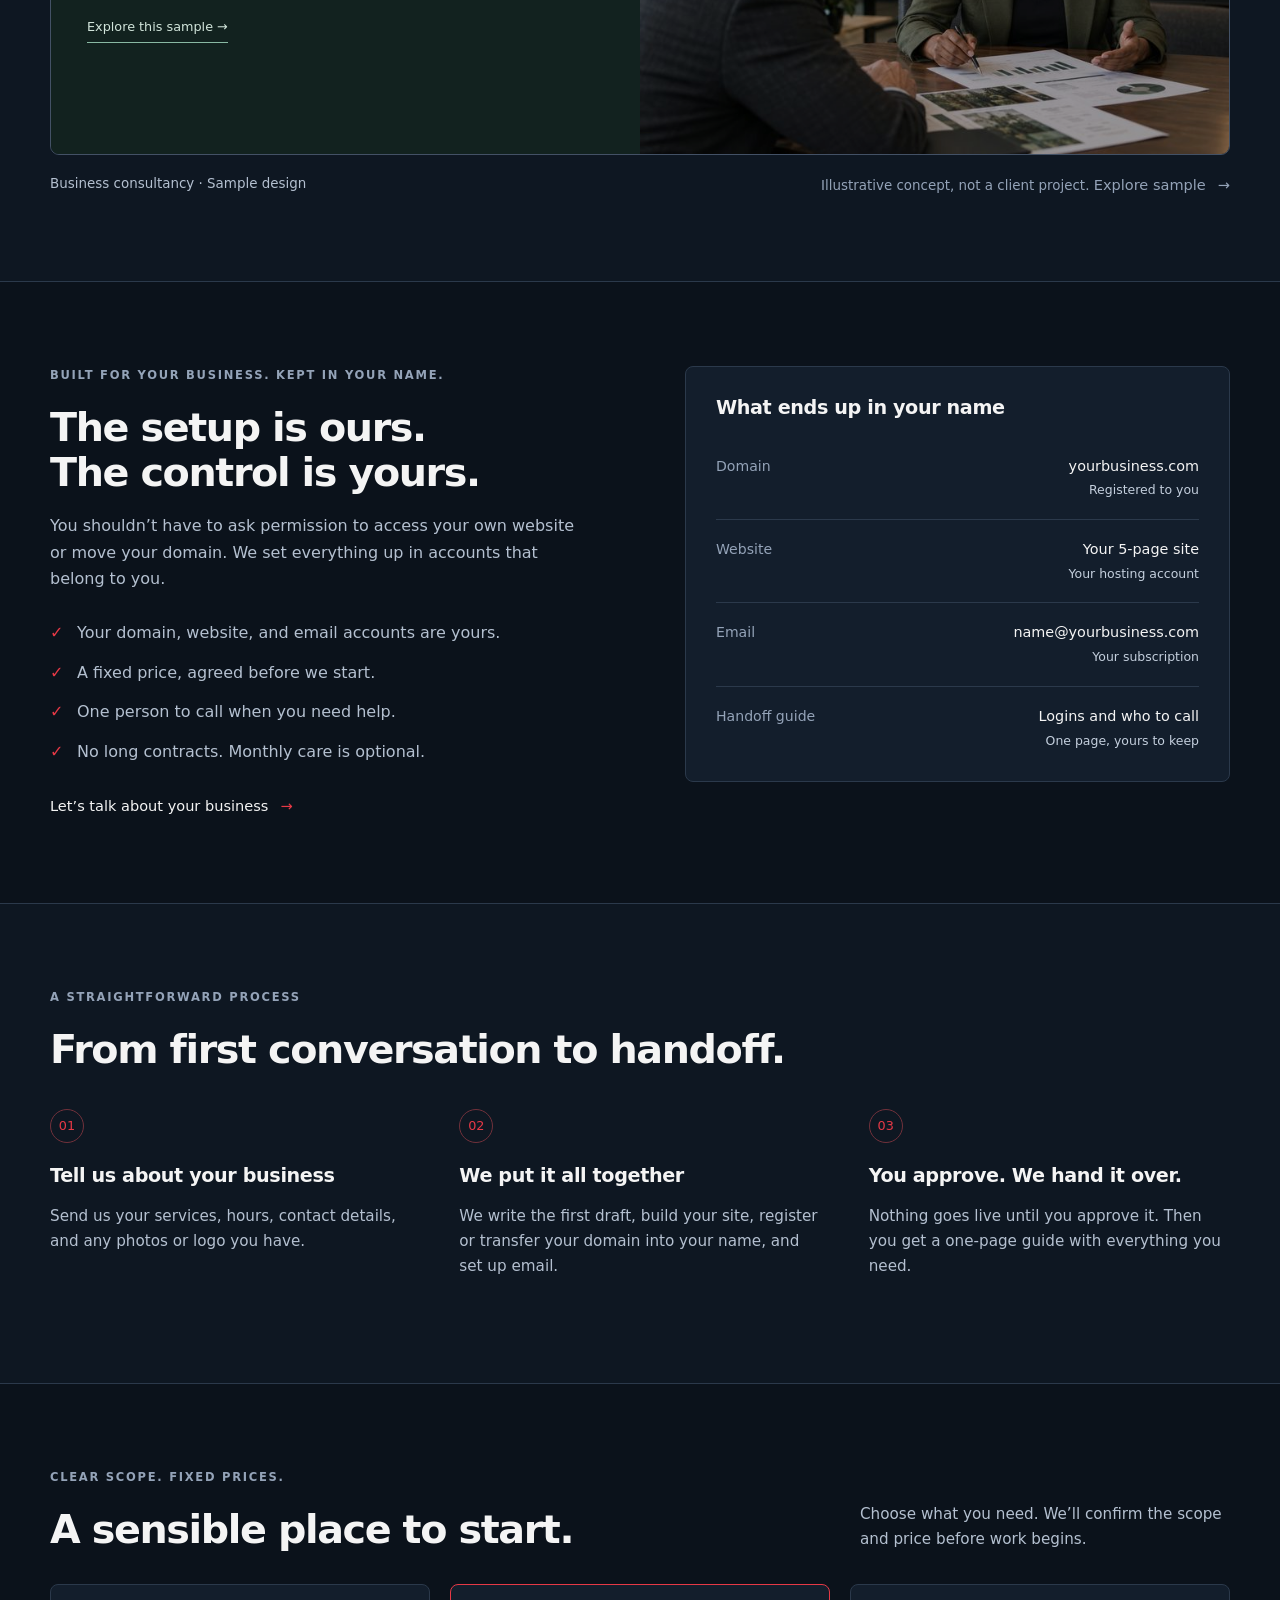
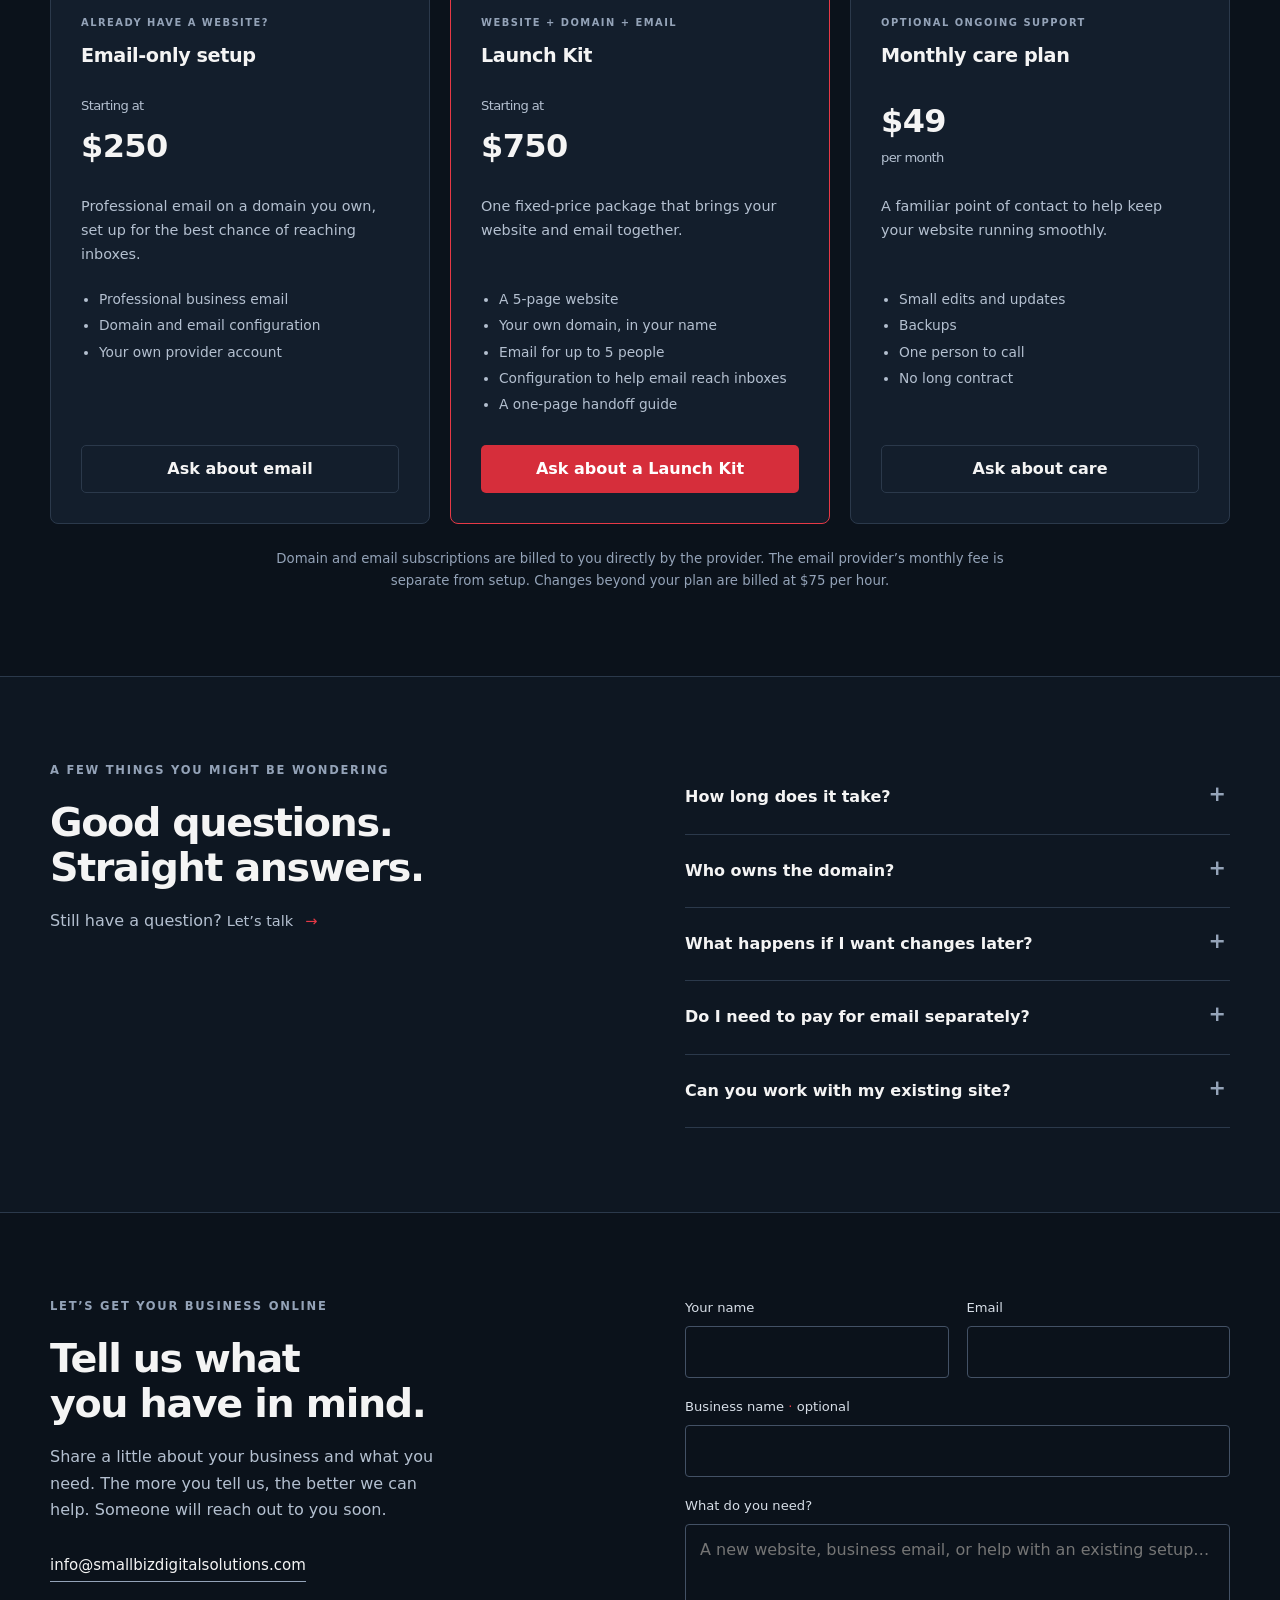
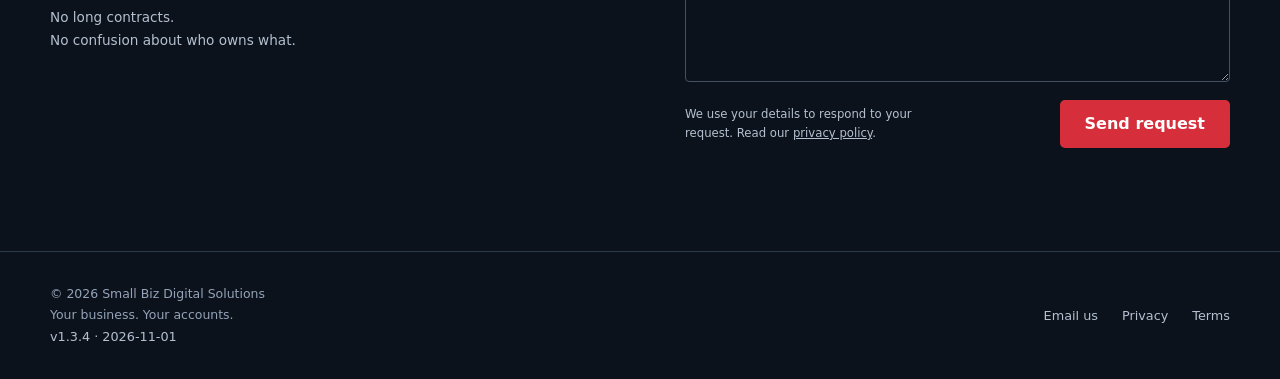
==== commit 35e7b9b5: "Use the supplied consultation photo for the sample site; bump to v1.3.4 Co-Authored-By: Claude Sonne" ====
--- a/index.html
+++ b/index.html
@@ -120,7 +120,7 @@
 <p>Strategy, systems, and support for small businesses ready to grow.</p>
 <span class="demo-pill">Explore this sample →</span>
 </div>
-<img class="demo-photo" src="assets/sample-hero.svg" width="1200" height="800" alt="" loading="lazy" decoding="async">
+<img class="demo-photo" src="assets/sample-consultation-1200.jpg" srcset="assets/sample-consultation-720.jpg 720w, assets/sample-consultation-1200.jpg 1200w" sizes="(max-width:760px) calc(100vw - 40px), 560px" width="1200" height="800" alt="" loading="lazy" decoding="async">
 </div>
 </a>
 <div class="preview-caption">
@@ -330,7 +330,7 @@
 </main>
 <footer class="site-footer">
 <div class="wrap footer-inner">
-<p class="footer-copy">© 2026 Small Biz Digital Solutions<br>Your business. Your accounts.<br><span class="version">v1.3.3 · 2026-11-01</span></p>
+<p class="footer-copy">© 2026 Small Biz Digital Solutions<br>Your business. Your accounts.<br><span class="version">v1.3.4 · 2026-11-01</span></p>
 <div class="footer-links">
 <a href="mailto:info@smallbizdigitalsolutions.com">Email us</a>
 <a href="privacy.html">Privacy</a>
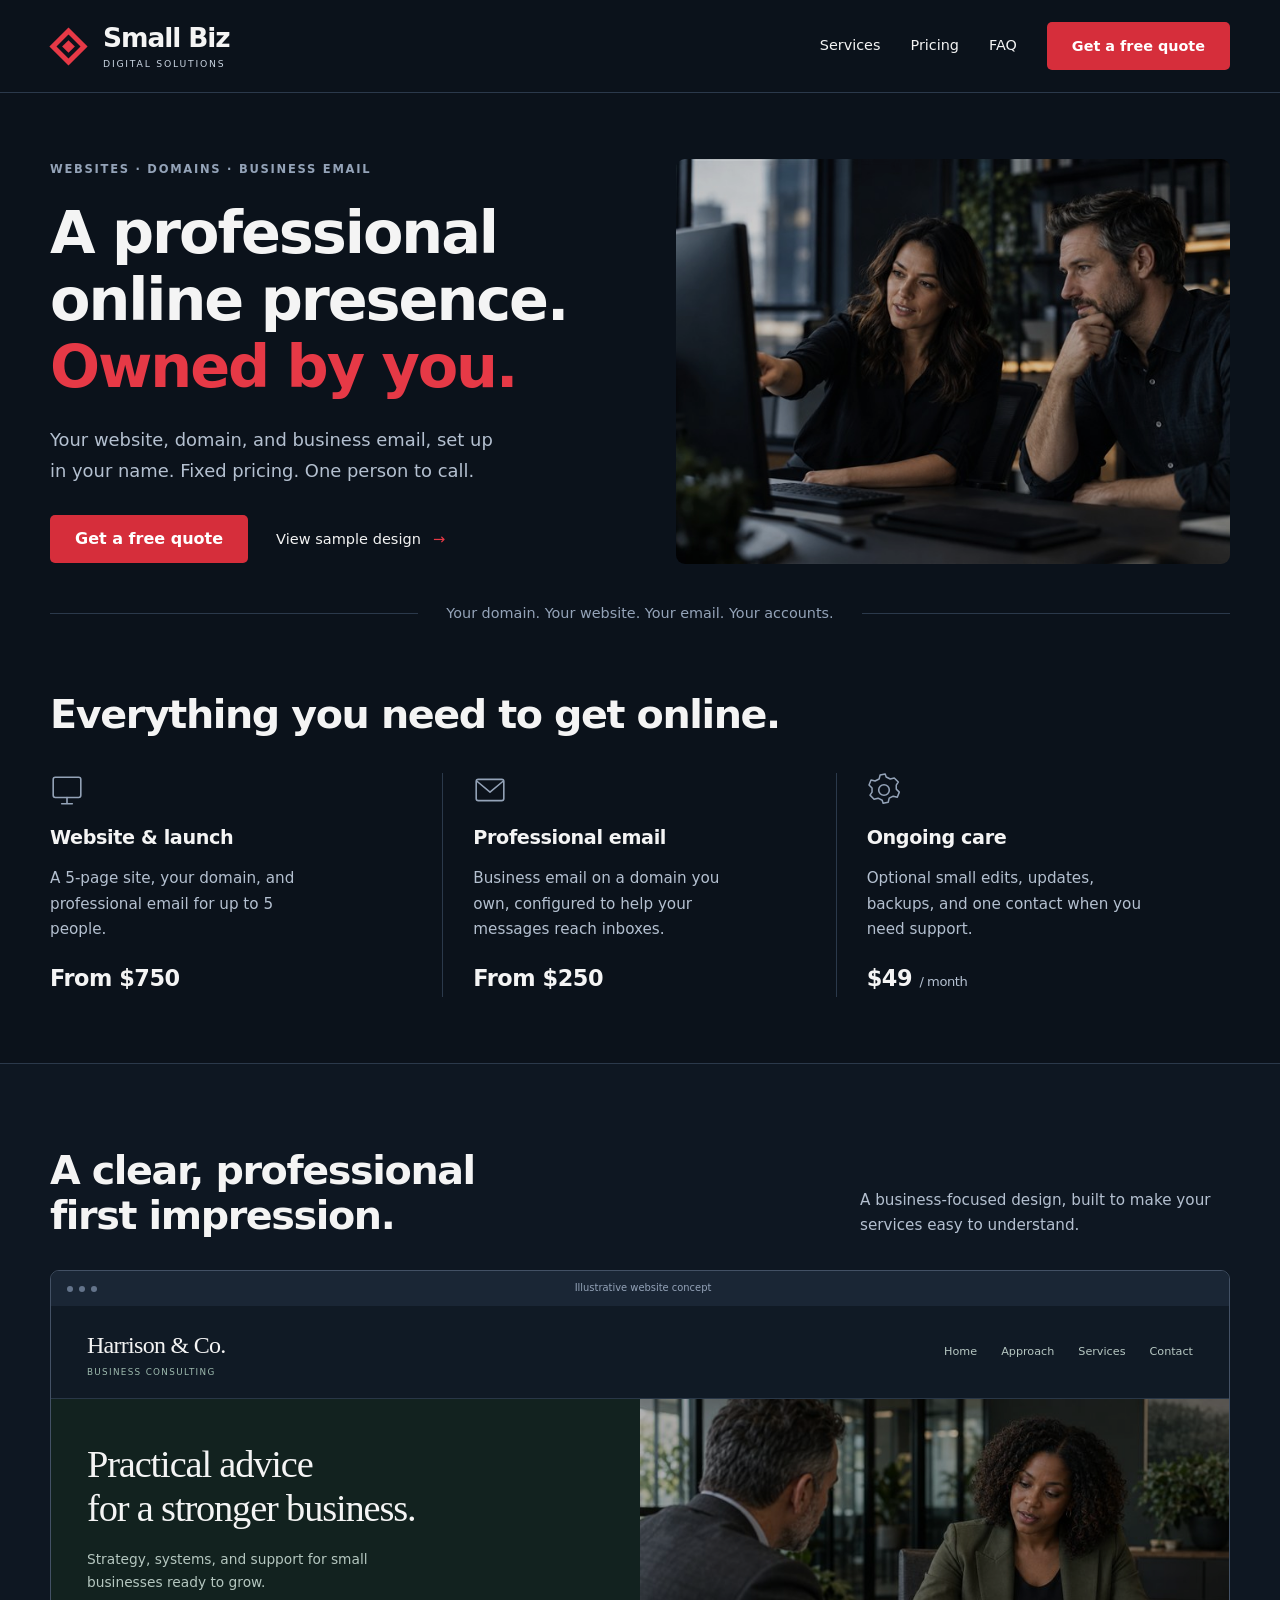
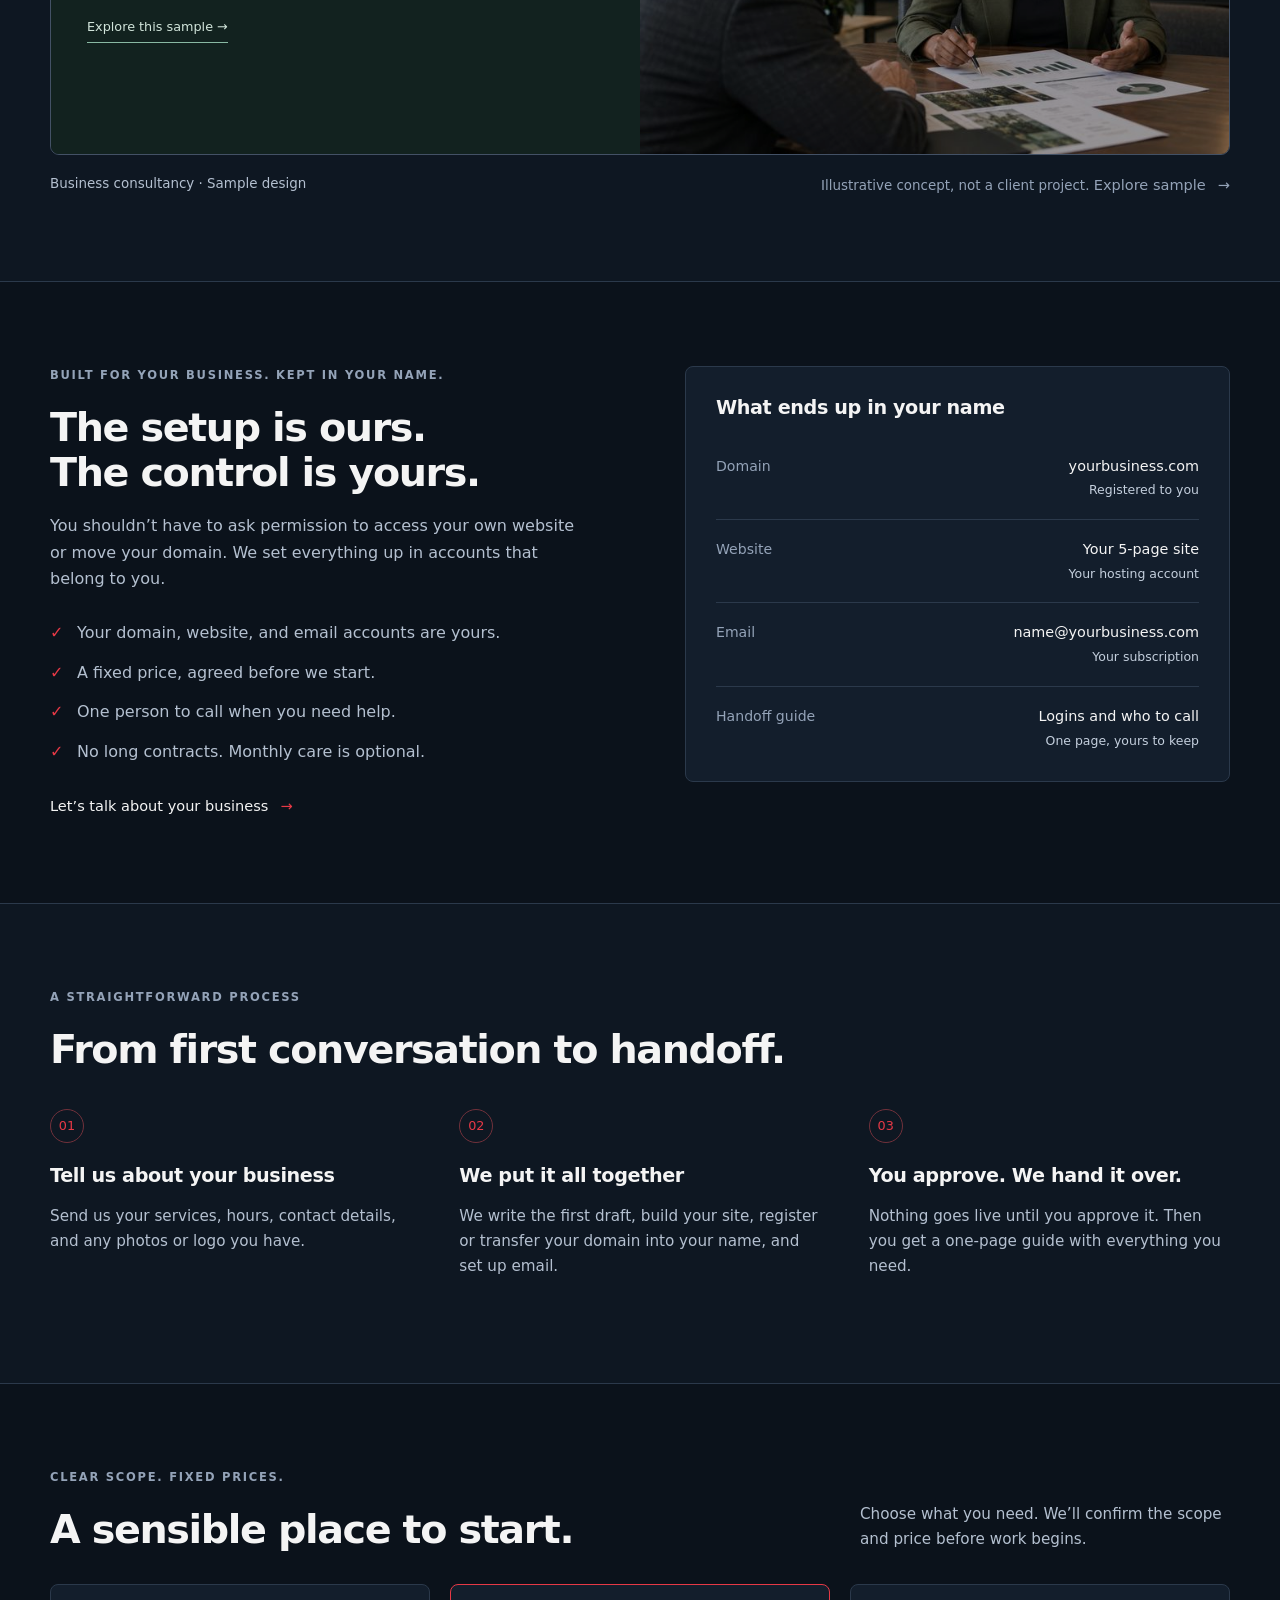
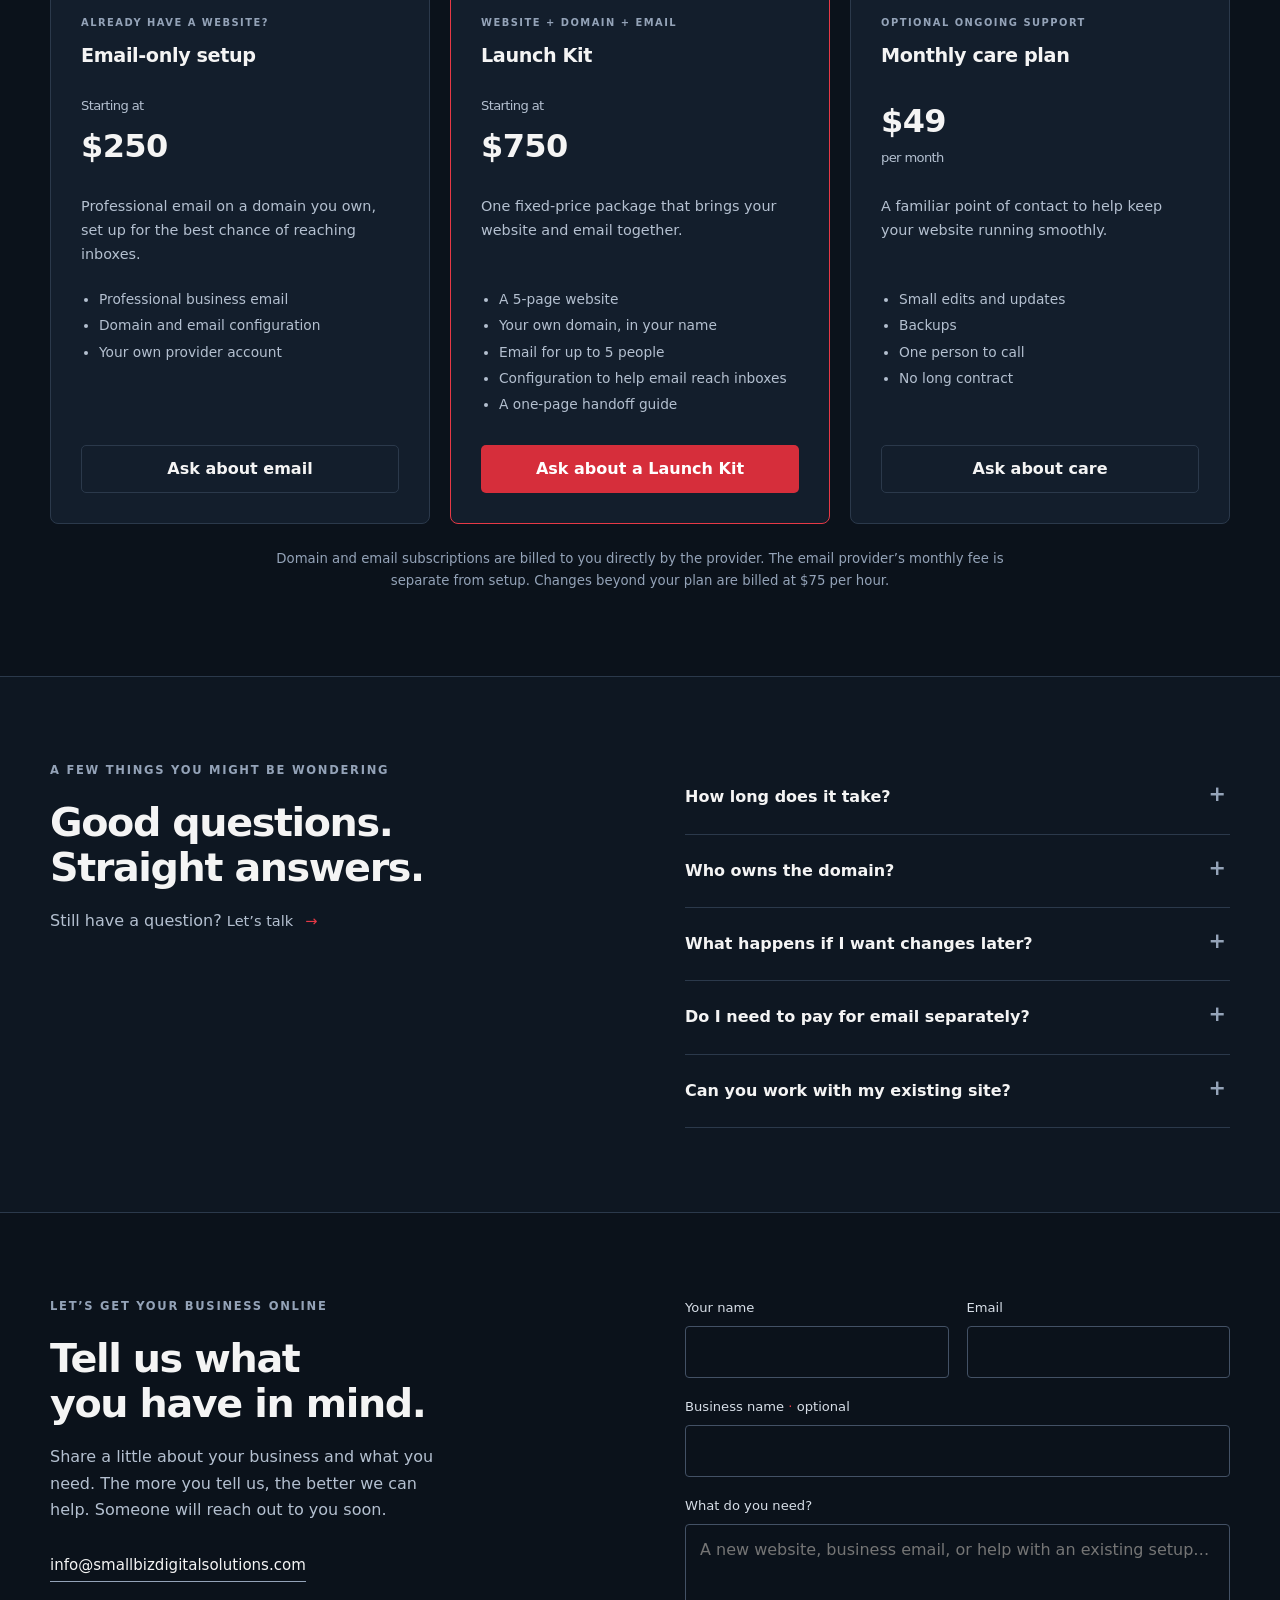
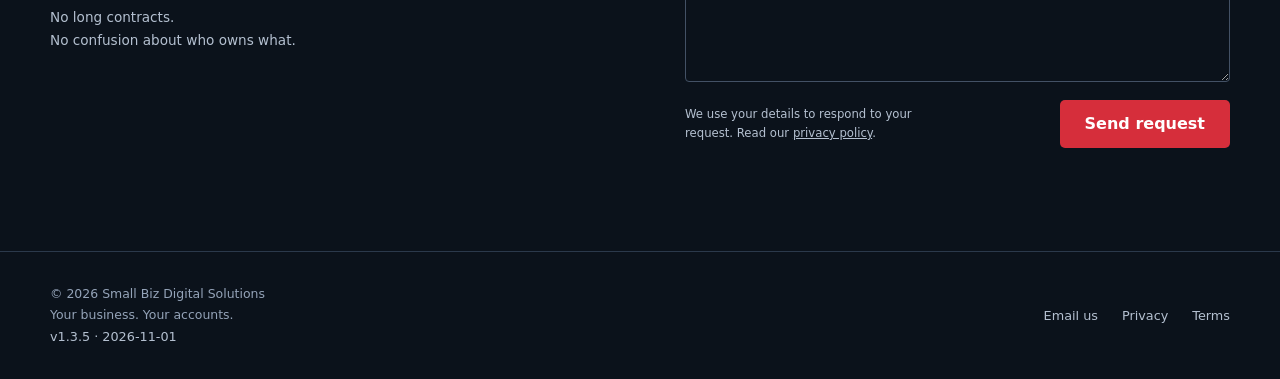
==== commit d03378f9: "Use the full business name on the sample page button; bump to v1.3.5 Co-Authored-By: Claude Sonnet 5" ====
--- a/index.html
+++ b/index.html
@@ -330,7 +330,7 @@
 </main>
 <footer class="site-footer">
 <div class="wrap footer-inner">
-<p class="footer-copy">© 2026 Small Biz Digital Solutions<br>Your business. Your accounts.<br><span class="version">v1.3.4 · 2026-11-01</span></p>
+<p class="footer-copy">© 2026 Small Biz Digital Solutions<br>Your business. Your accounts.<br><span class="version">v1.3.5 · 2026-11-01</span></p>
 <div class="footer-links">
 <a href="mailto:info@smallbizdigitalsolutions.com">Email us</a>
 <a href="privacy.html">Privacy</a>
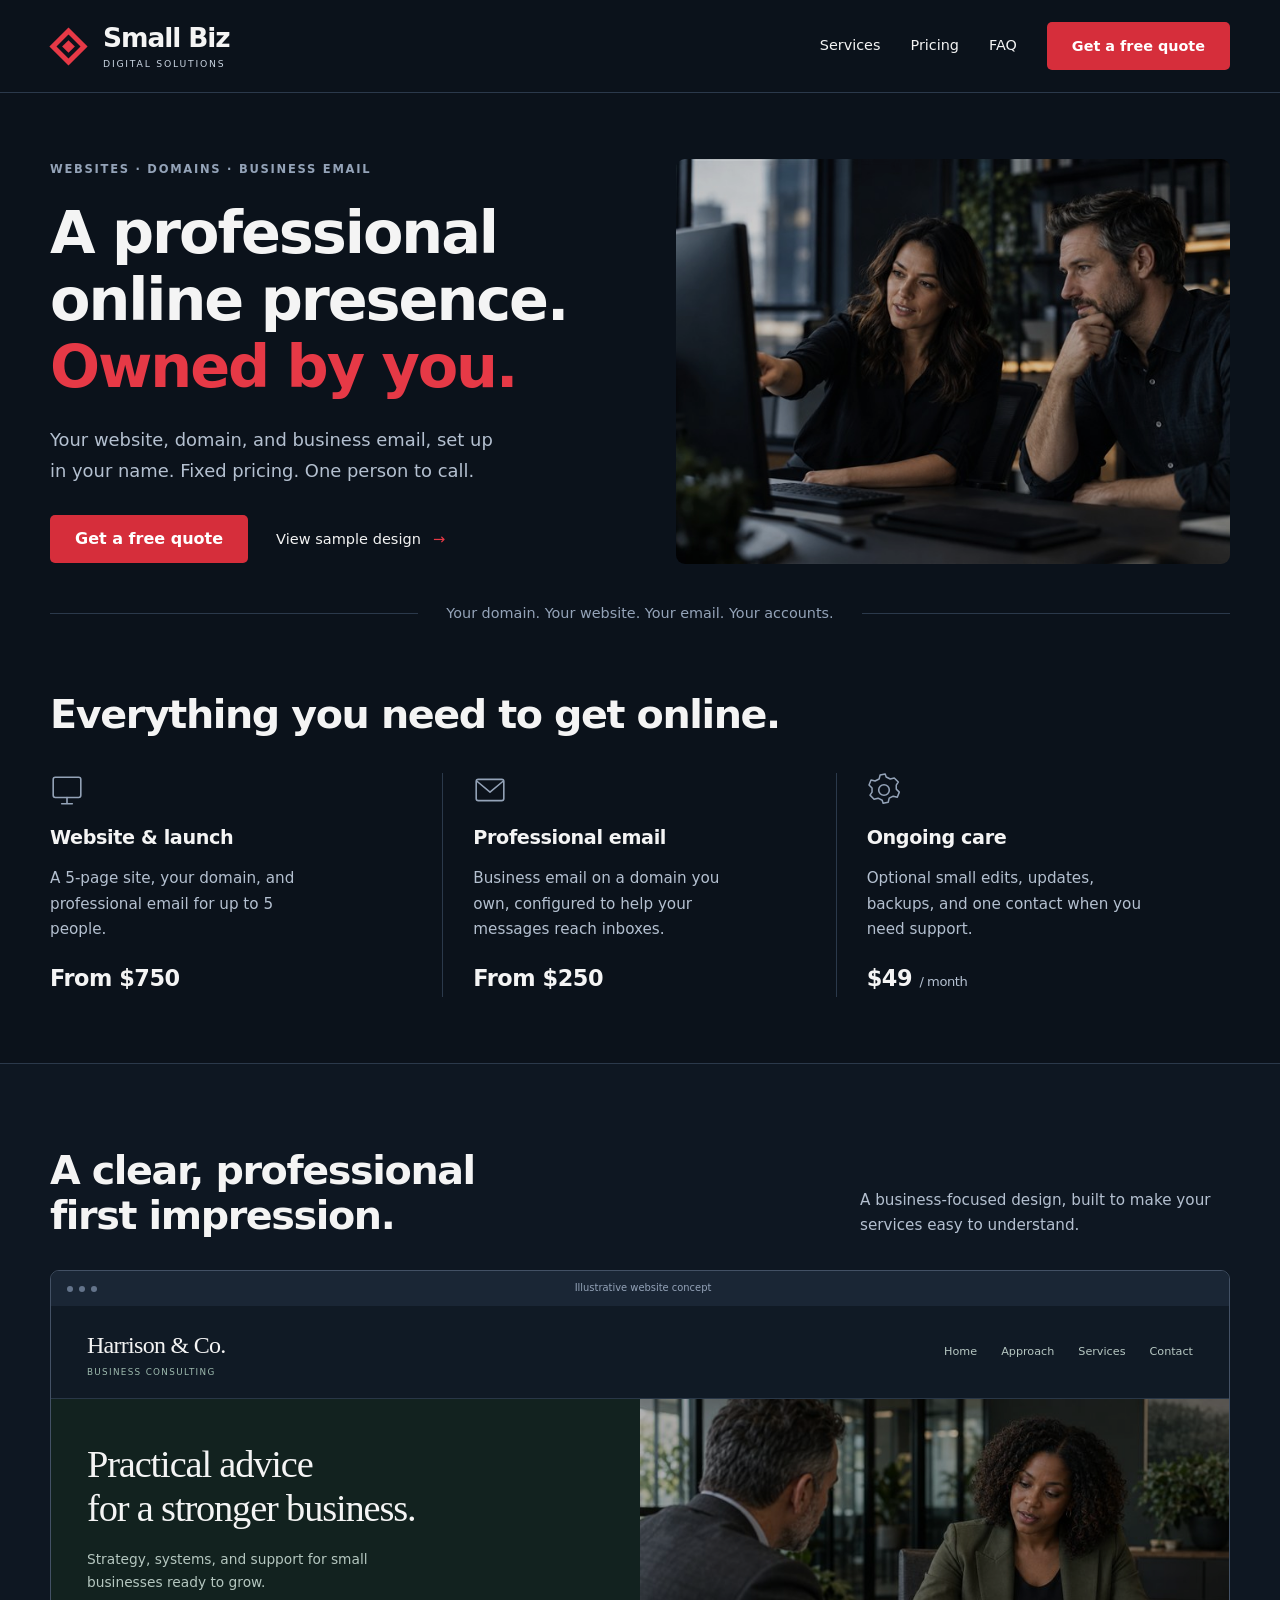
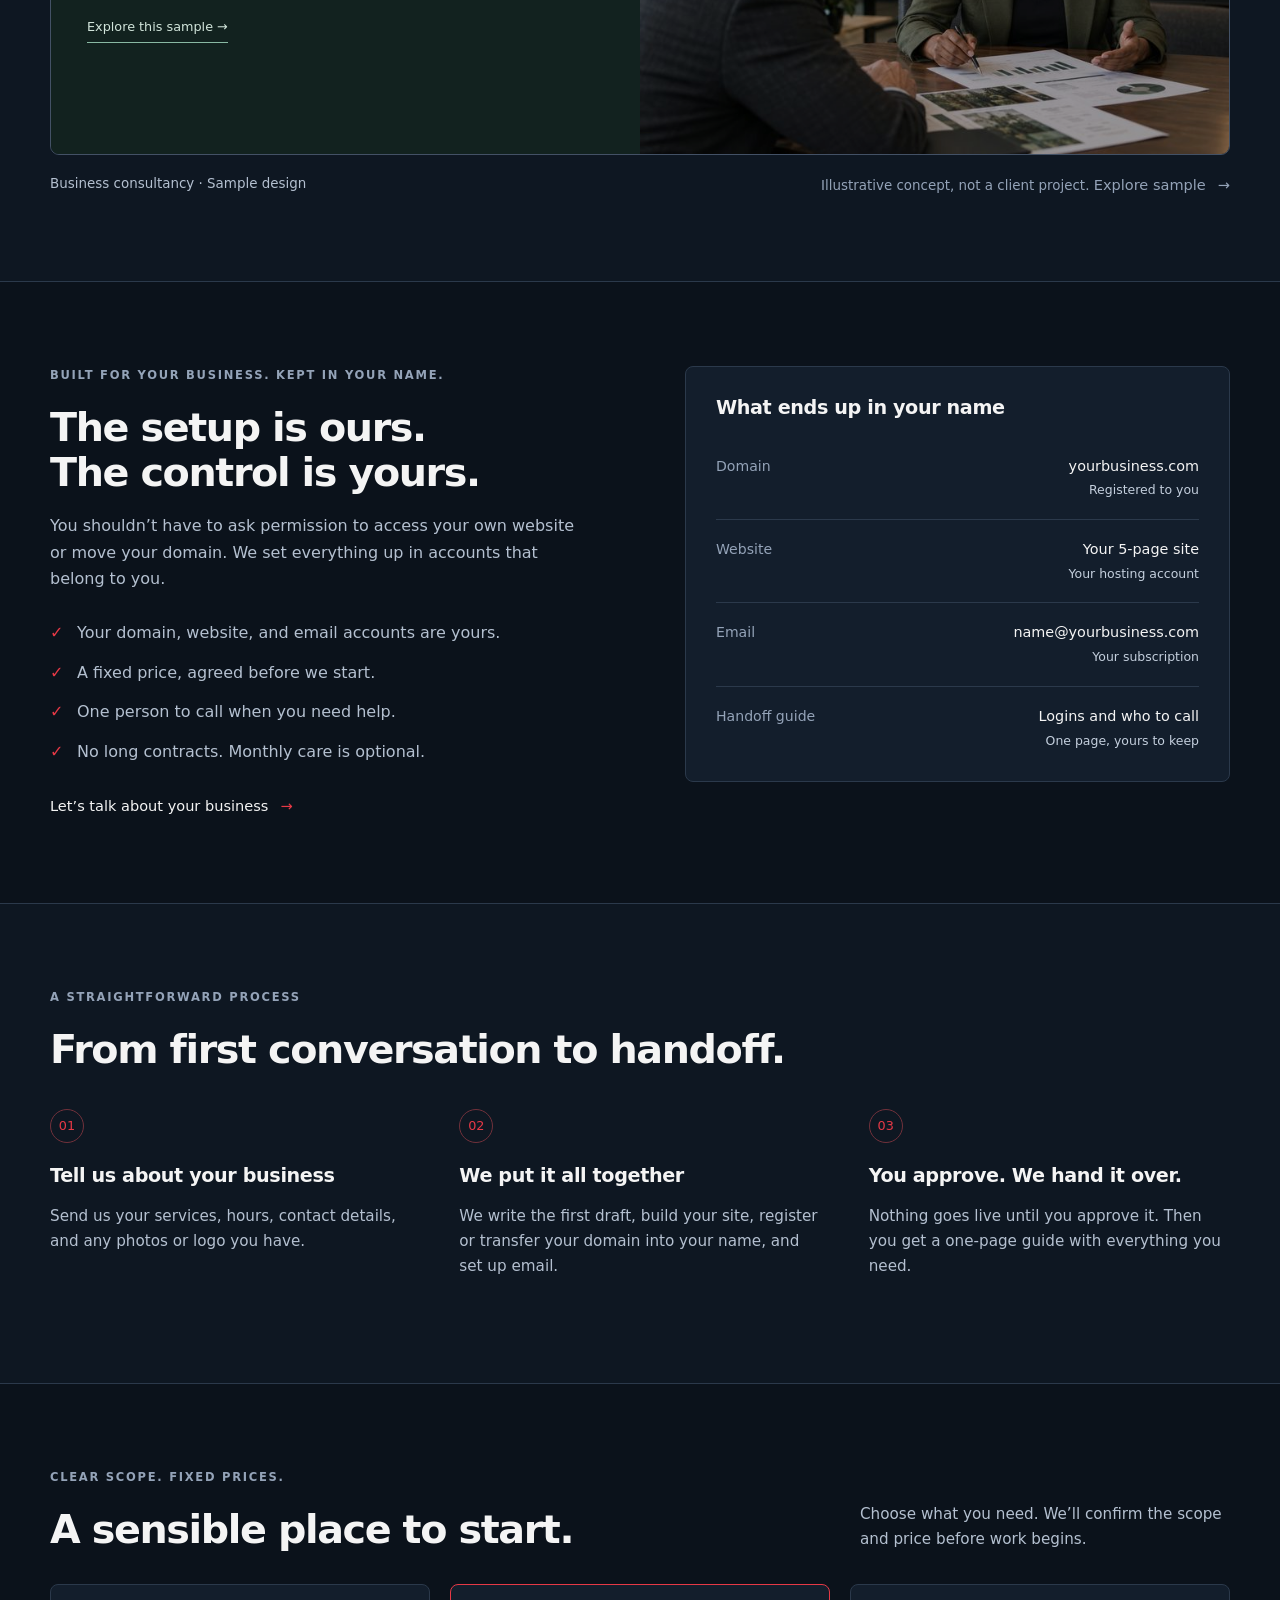
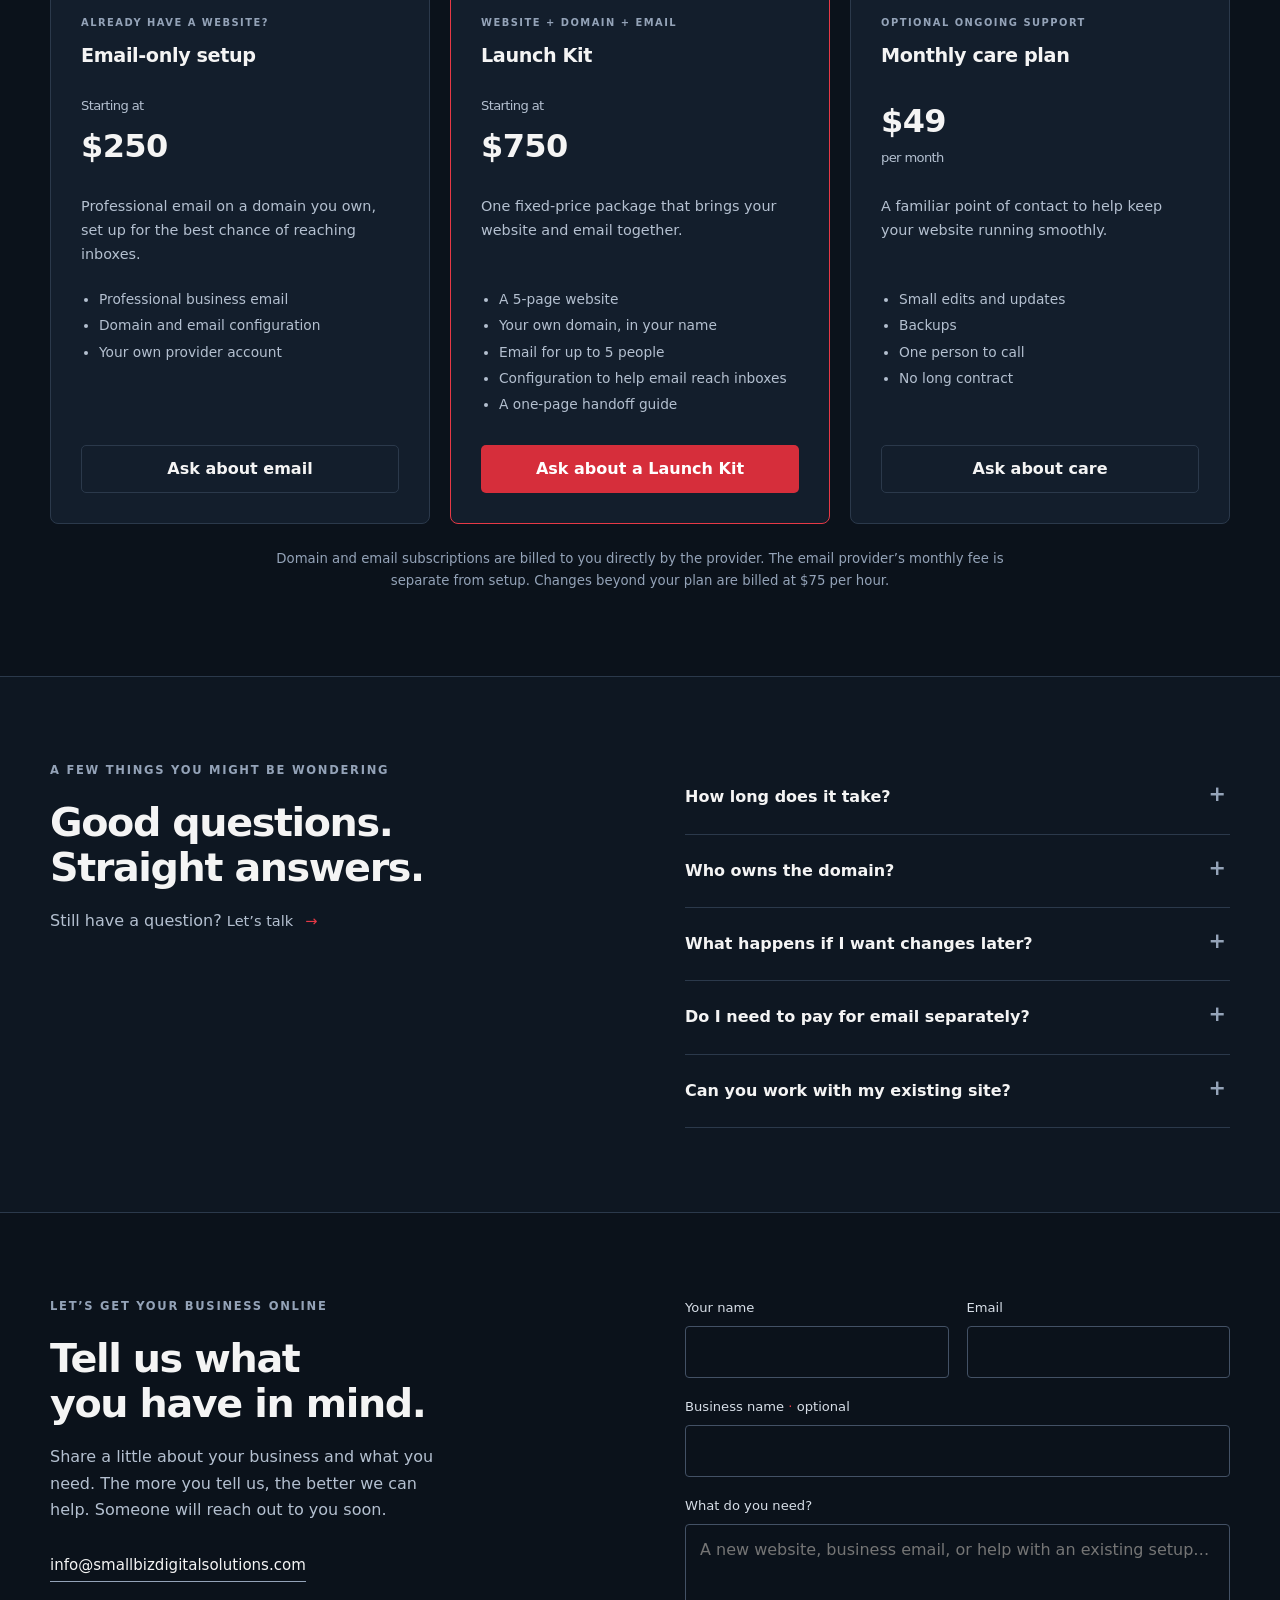
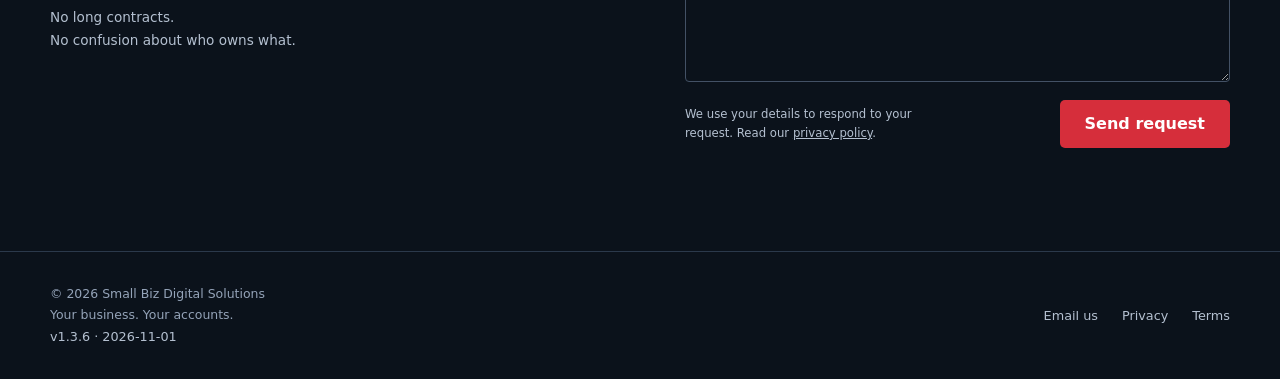
==== commit 745e1e61: "Use the full business name in printed text; bump to v1.3.6 Co-Authored-By: Claude Sonnet 5.5 <norepl" ====
--- a/index.html
+++ b/index.html
@@ -330,7 +330,7 @@
 </main>
 <footer class="site-footer">
 <div class="wrap footer-inner">
-<p class="footer-copy">© 2026 Small Biz Digital Solutions<br>Your business. Your accounts.<br><span class="version">v1.3.5 · 2026-11-01</span></p>
+<p class="footer-copy">© 2026 Small Biz Digital Solutions<br>Your business. Your accounts.<br><span class="version">v1.3.6 · 2026-11-01</span></p>
 <div class="footer-links">
 <a href="mailto:info@smallbizdigitalsolutions.com">Email us</a>
 <a href="privacy.html">Privacy</a>
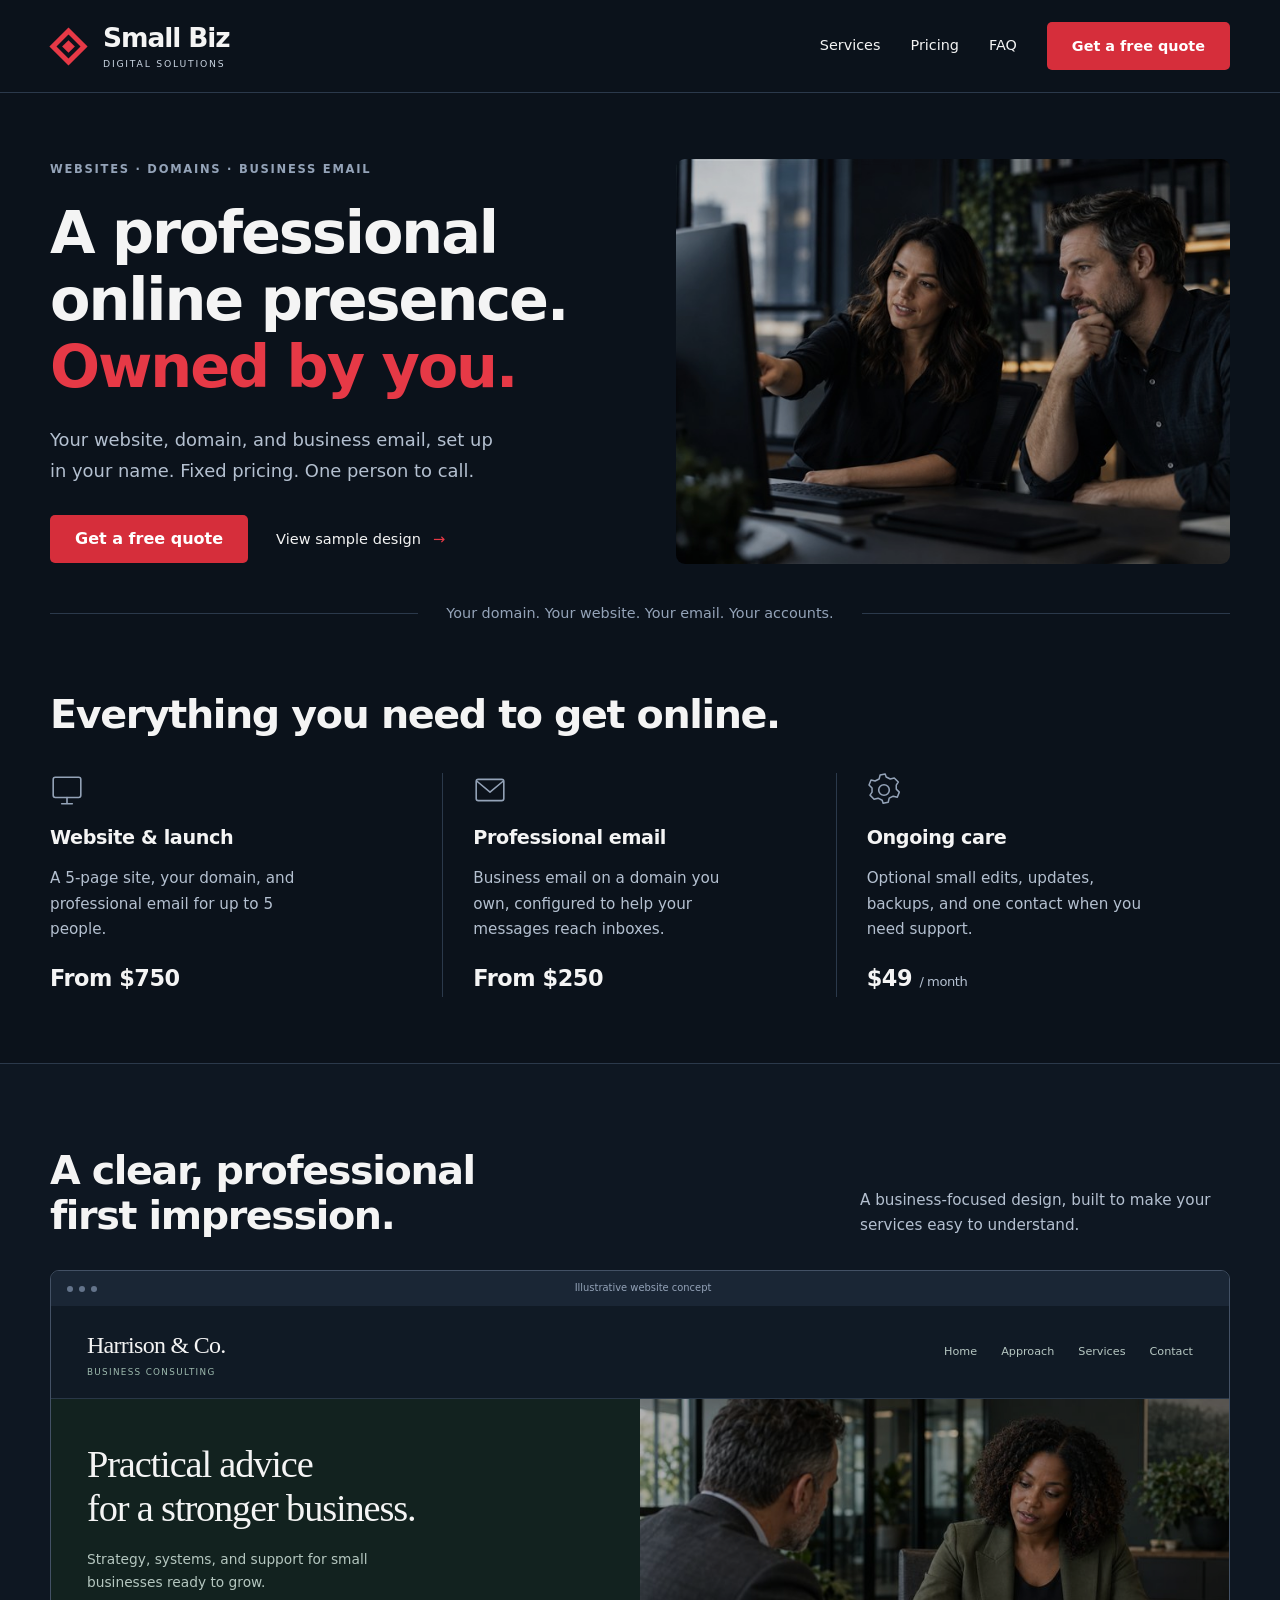
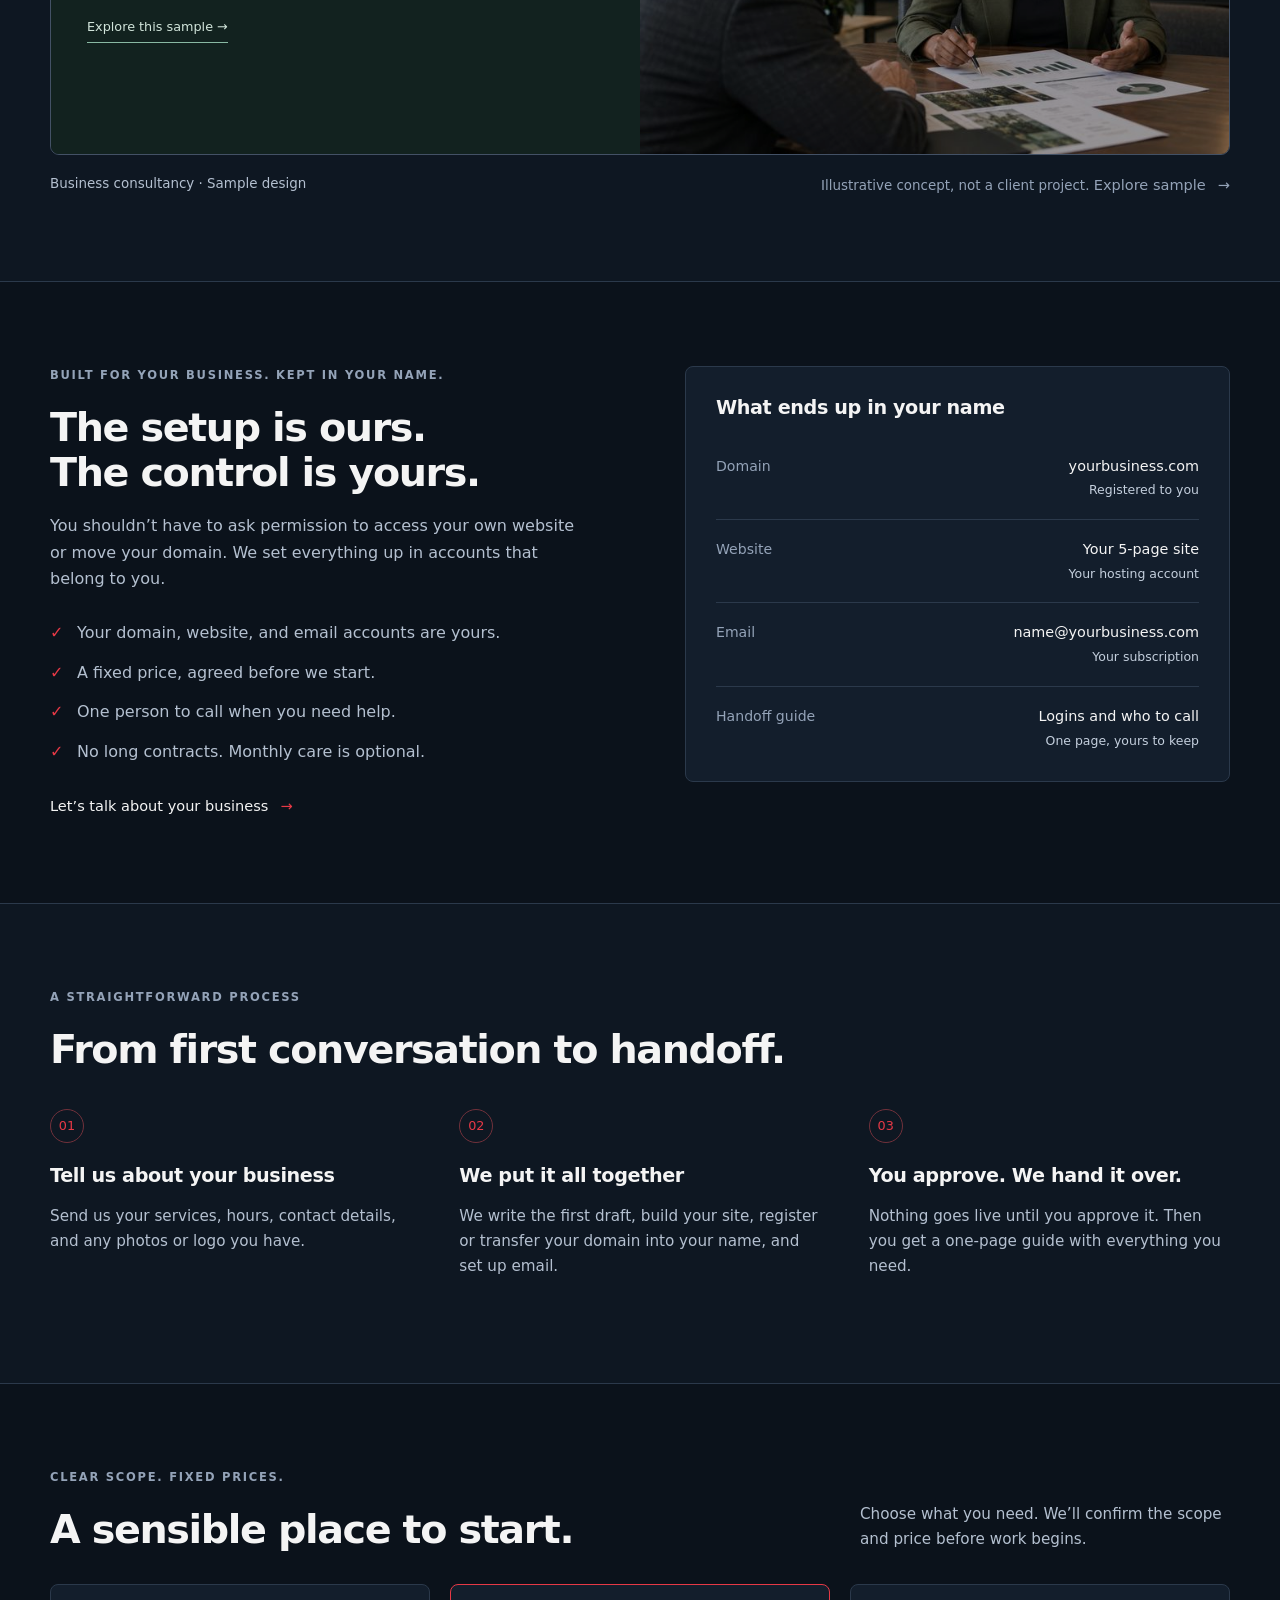
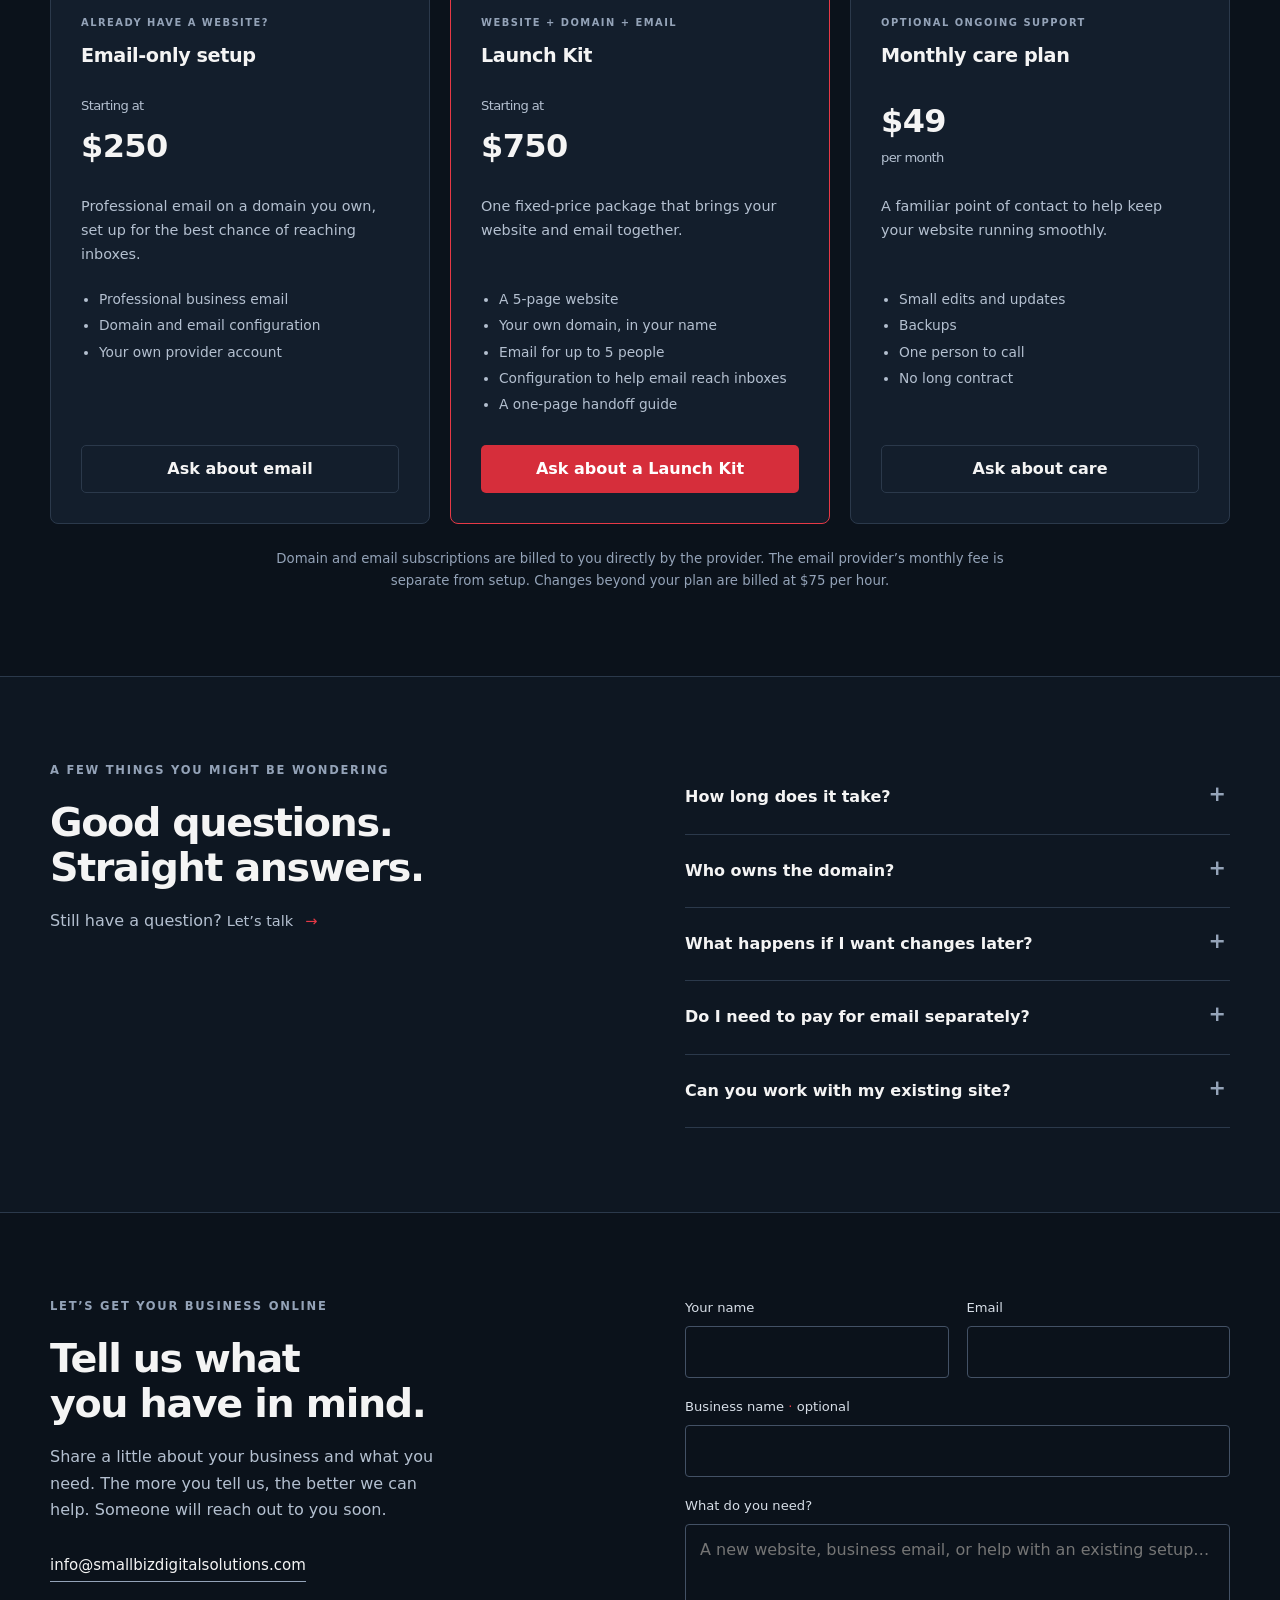
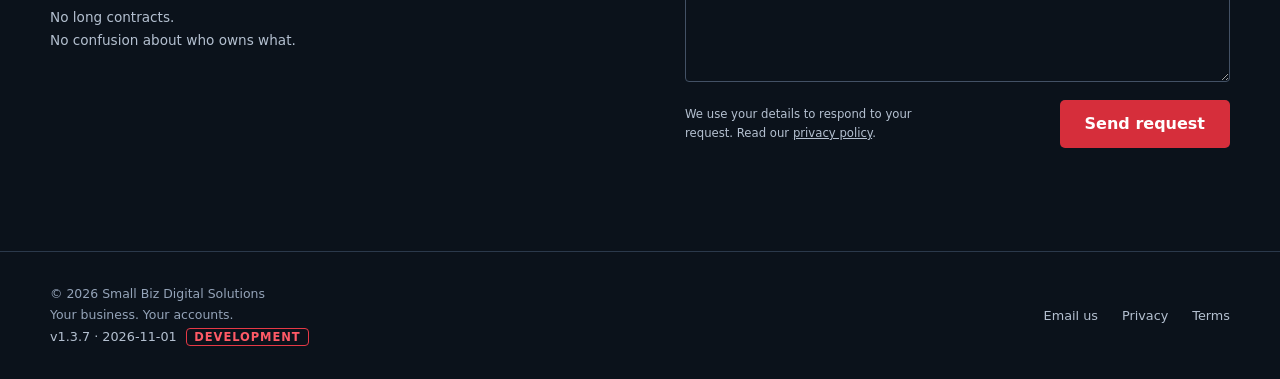
==== commit 3974d8d9: "Show a Development label next to the version on non-production copies; bump to v1.3.7 Co-Authored-By" ====
--- a/index.html
+++ b/index.html
@@ -330,7 +330,7 @@
 </main>
 <footer class="site-footer">
 <div class="wrap footer-inner">
-<p class="footer-copy">© 2026 Small Biz Digital Solutions<br>Your business. Your accounts.<br><span class="version">v1.3.6 · 2026-11-01</span></p>
+<p class="footer-copy">© 2026 Small Biz Digital Solutions<br>Your business. Your accounts.<br><span class="version">v1.3.7 · 2026-11-01</span></p>
 <div class="footer-links">
 <a href="mailto:info@smallbizdigitalsolutions.com">Email us</a>
 <a href="privacy.html">Privacy</a>
--- a/styles.css
+++ b/styles.css
@@ -247,3 +247,4 @@
 
 /* Footer version stamp: raise it on every release so dev and the live site can be compared */
 .version { color: var(--muted, #94a3b8); font-size: 0.8rem; }
+.env-note { margin-left: .6rem; padding: 1px 7px; border: 1px solid var(--accent, #e63946); border-radius: 4px; color: var(--accent-text, #ff5a66); font-size: .72rem; font-weight: 700; letter-spacing: .08em; text-transform: uppercase; }
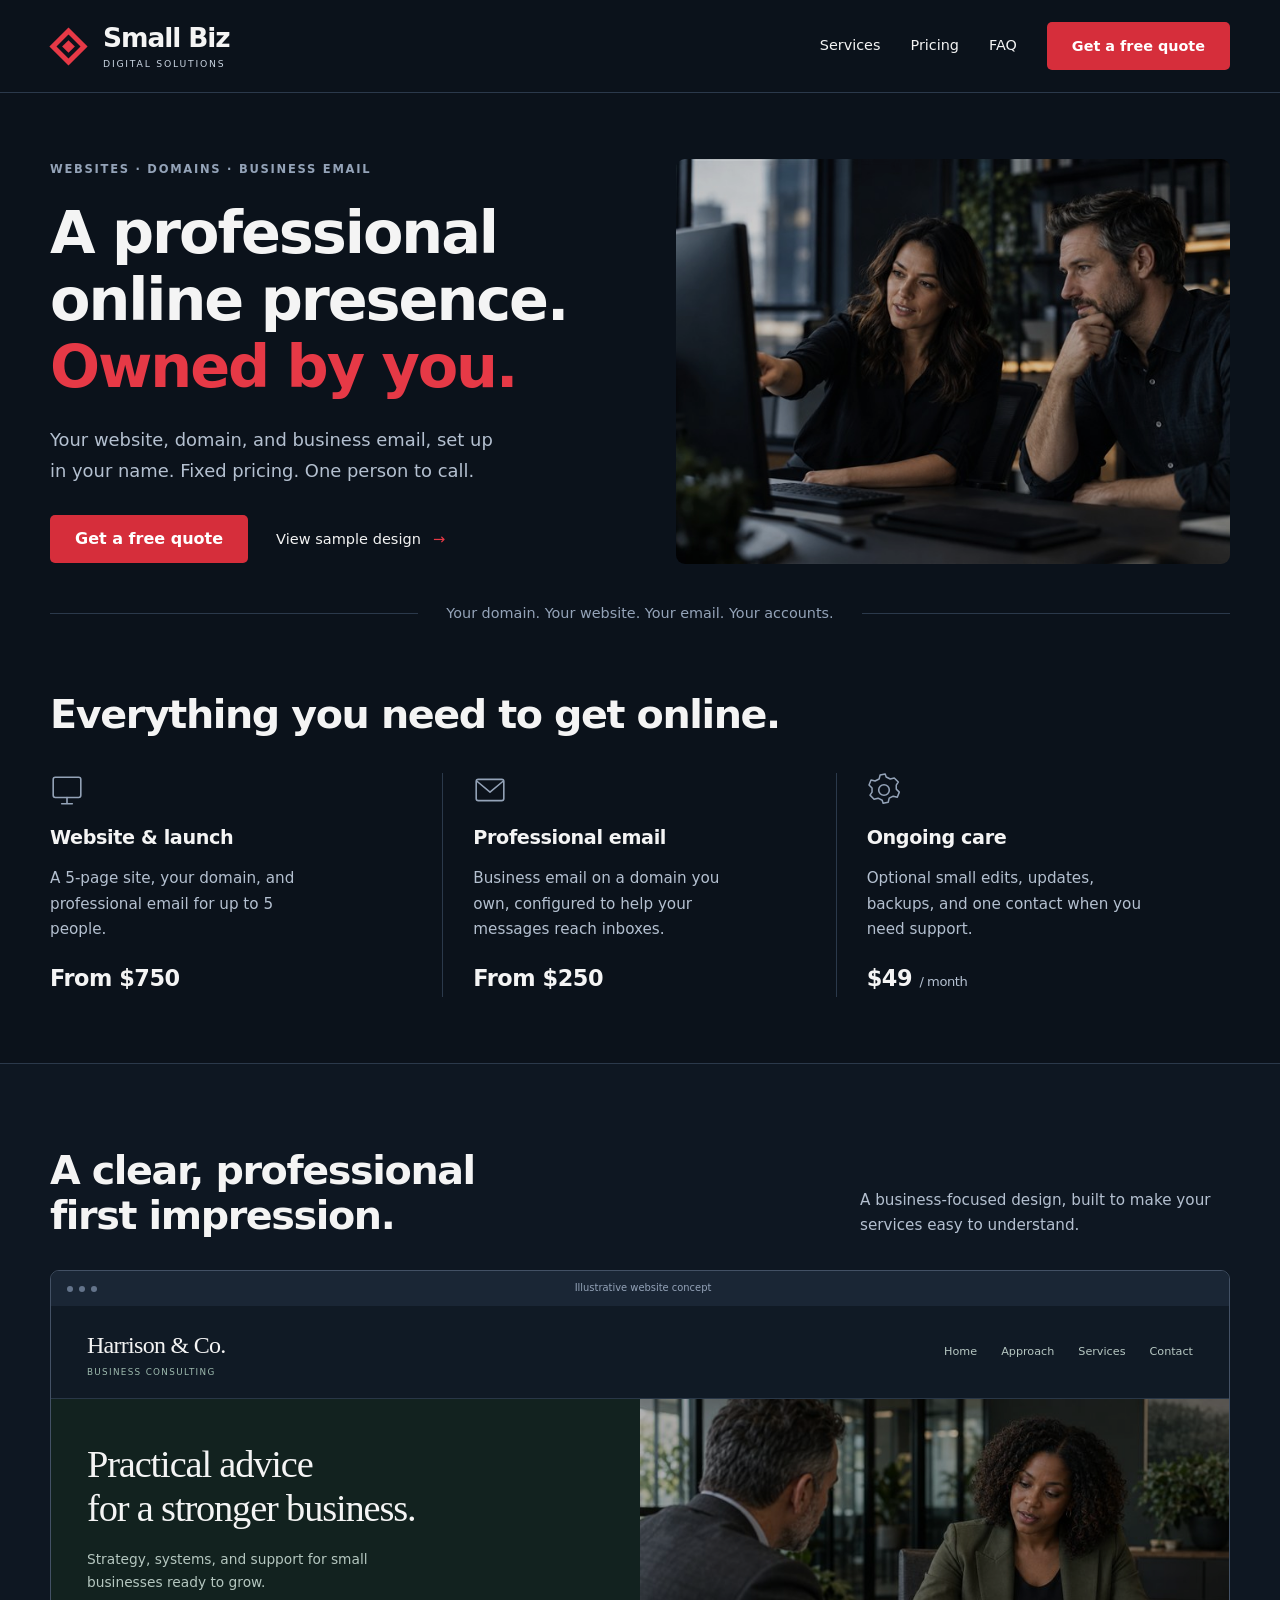
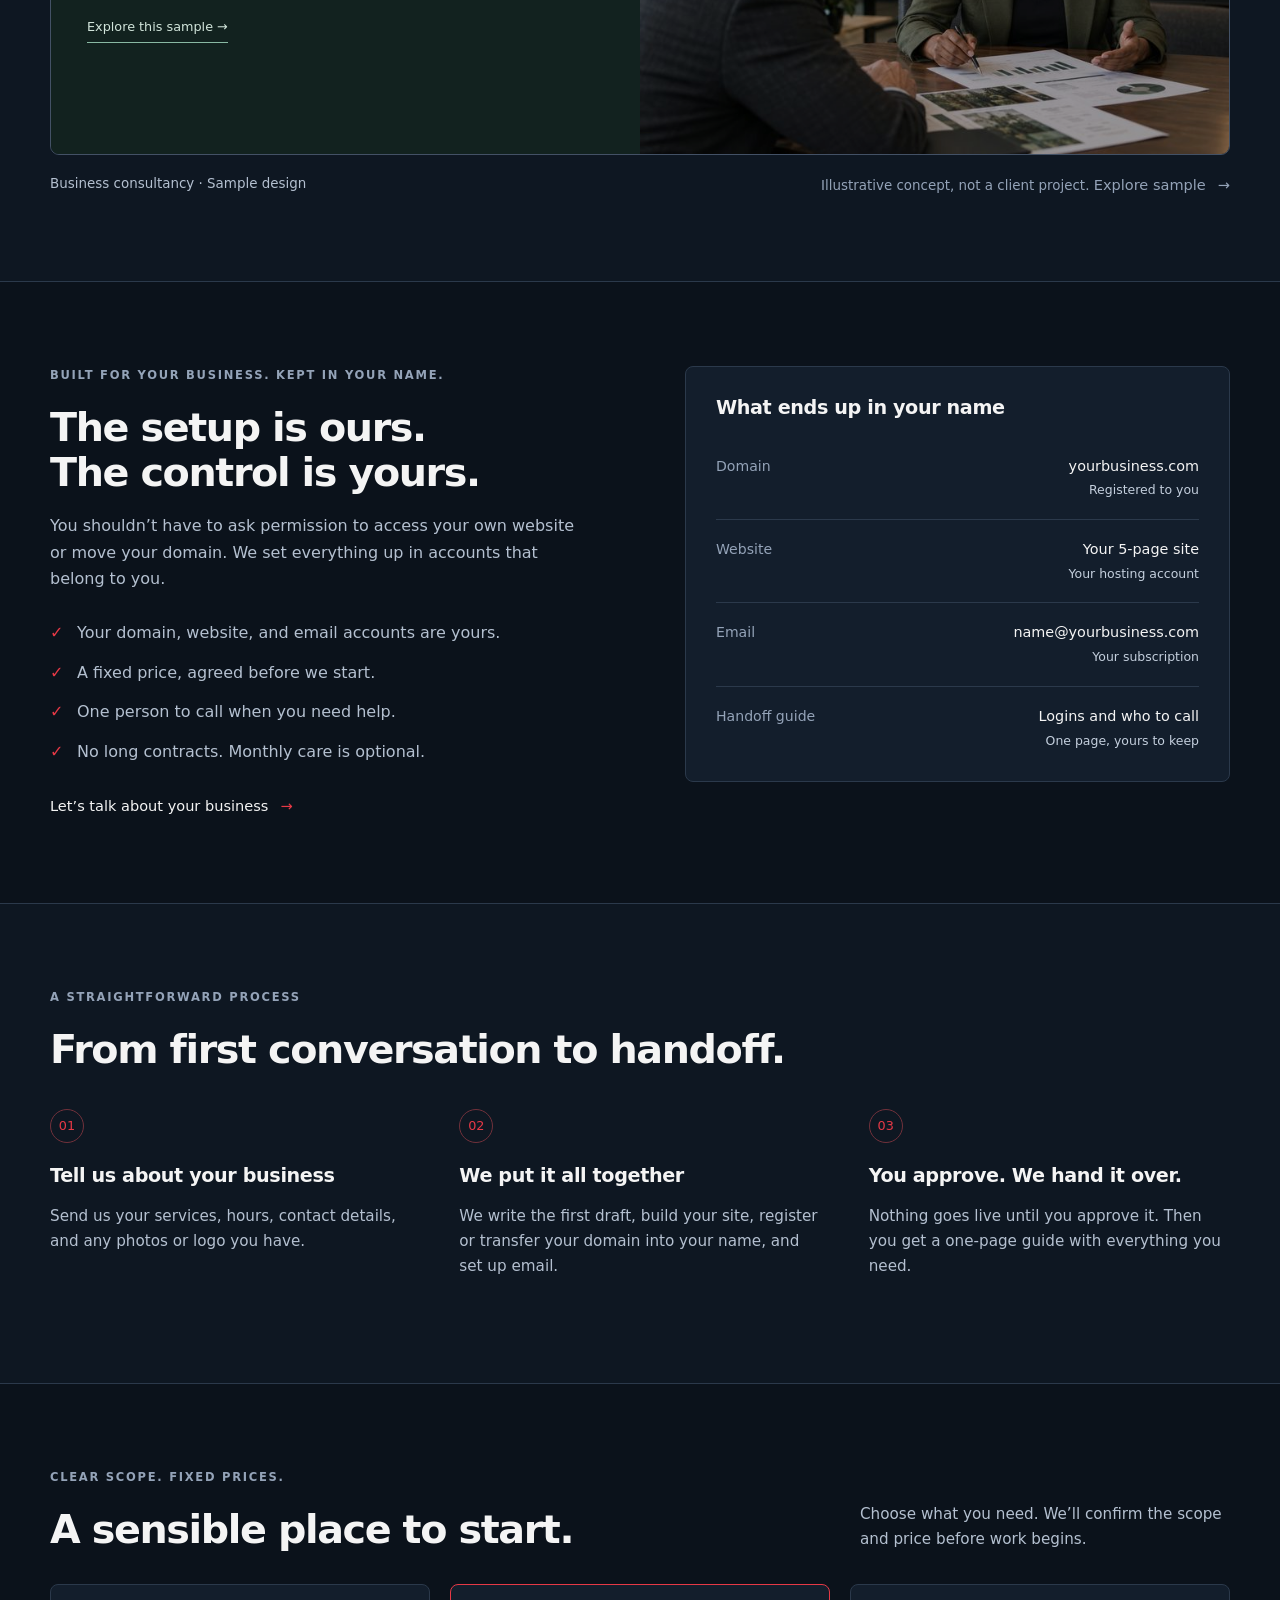
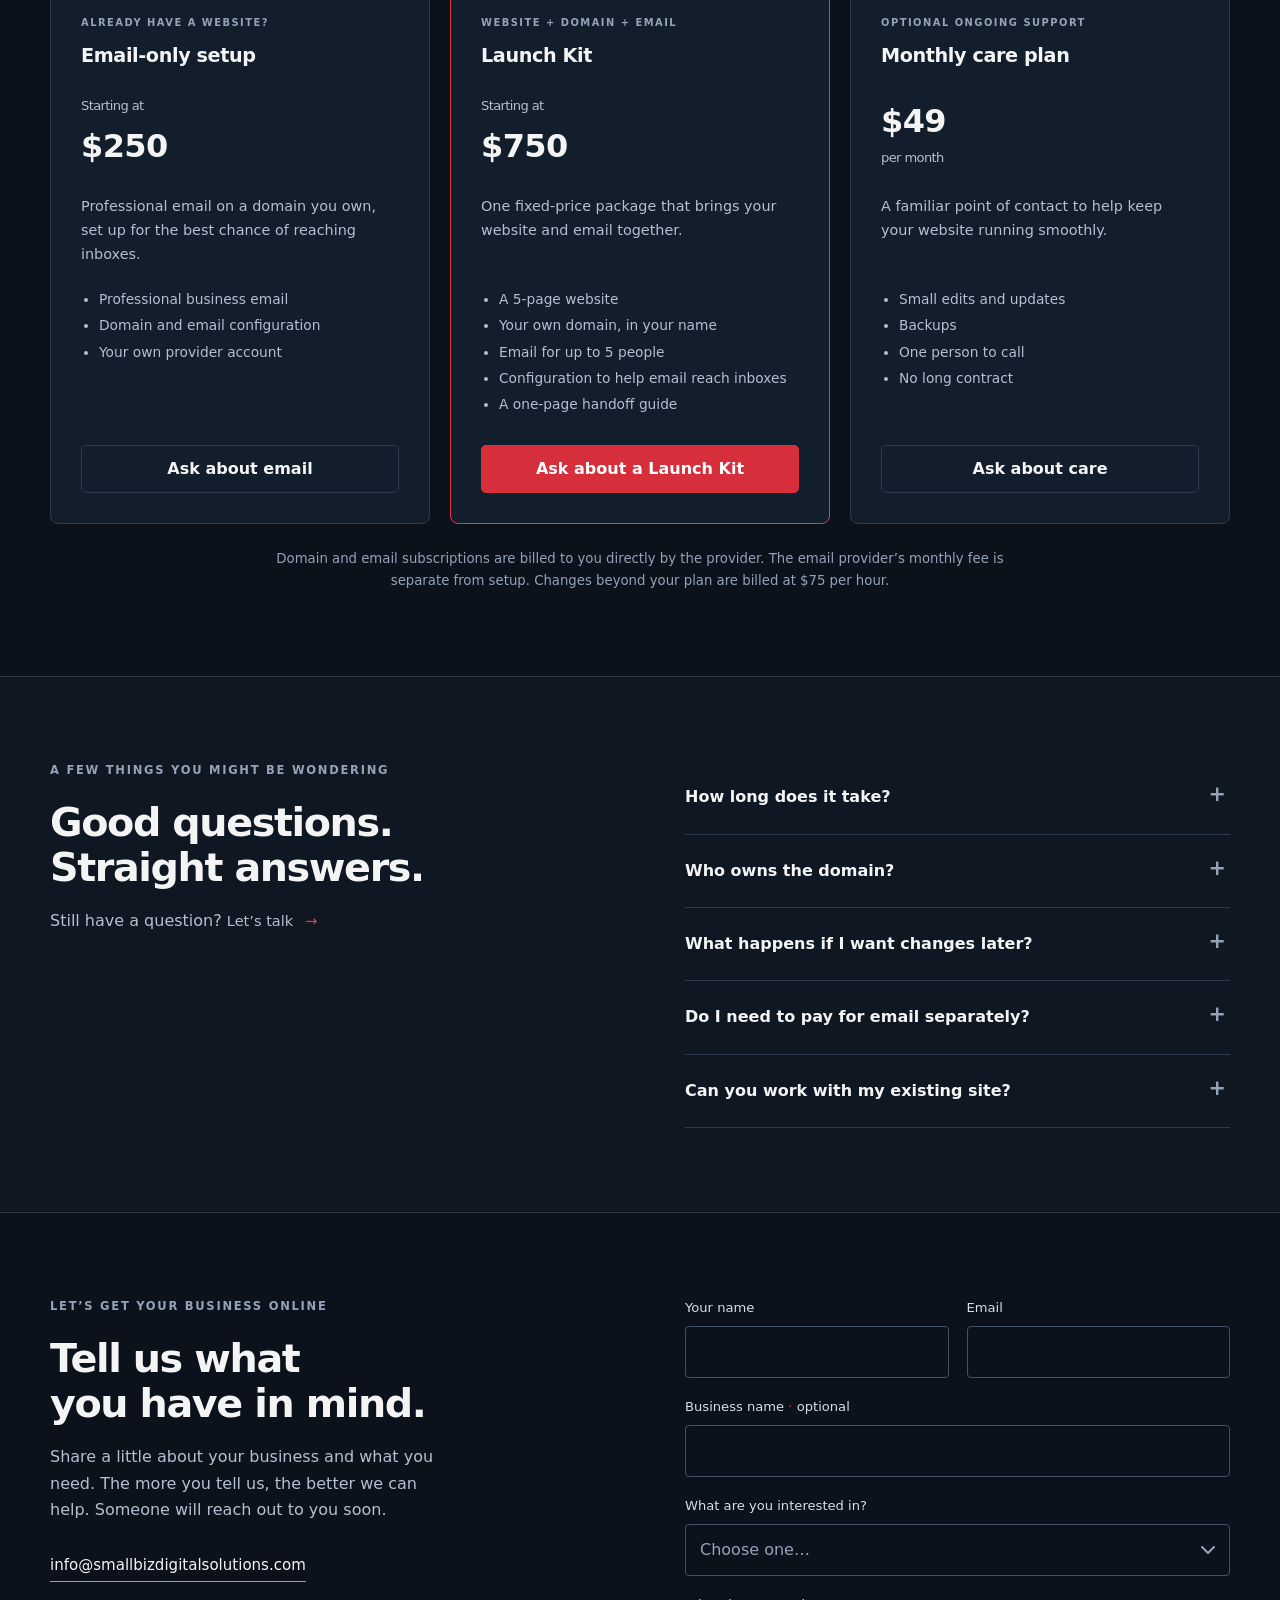
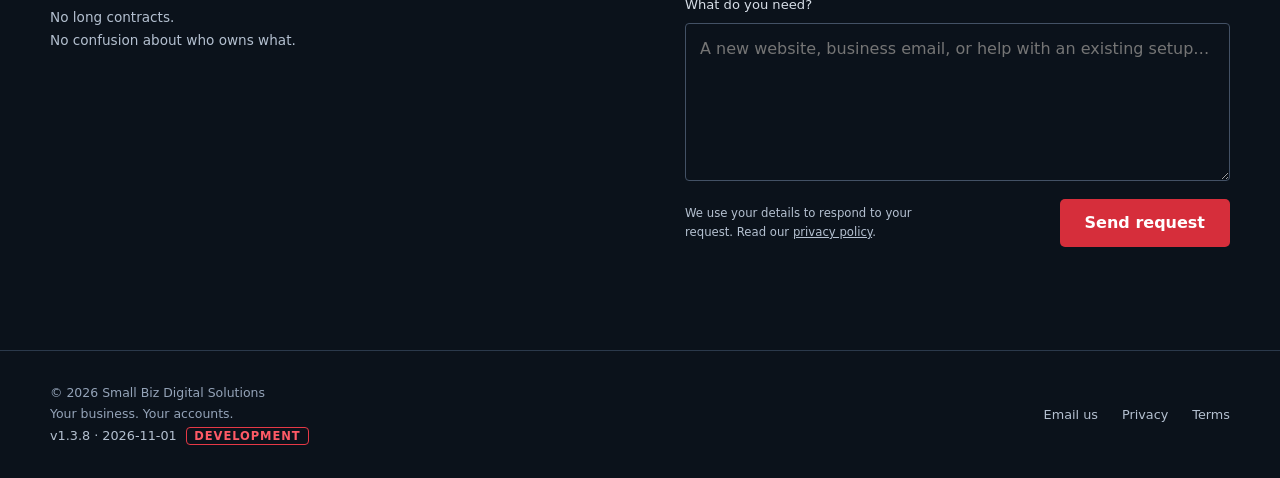
==== commit 1fe7a882: "Add a subject dropdown to the quote form; bump to v1.3.8 Co-Authored-By: Claude Sonnet 5.5 <noreply@" ====
--- a/index.html
+++ b/index.html
@@ -309,10 +309,21 @@
 <input id="business" name="business" autocomplete="organization" maxlength="180">
 </div>
 <div class="field full">
+<label for="interest">What are you interested in?</label>
+<select id="interest" name="interest" required>
+<option value="" disabled selected>Choose one…</option>
+<option>General Inquiry</option>
+<option>Launch Kit</option>
+<option>Email-Only Setup</option>
+<option>Monthly Care Plan</option>
+</select>
+</div>
+<div class="field full">
 <label for="message">What do you need?</label>
 <textarea id="message" name="message" required maxlength="5000" rows="5" placeholder="A new website, business email, or help with an existing setup…">
 </textarea>
 </div>
+<input type="hidden" name="_subject" value="New quote request">
 <div class="honeypot" aria-hidden="true">
 <label for="website-check">Leave this field blank</label>
 <input id="website-check" name="_gotcha" tabindex="-1" autocomplete="off">
@@ -330,7 +341,7 @@
 </main>
 <footer class="site-footer">
 <div class="wrap footer-inner">
-<p class="footer-copy">© 2026 Small Biz Digital Solutions<br>Your business. Your accounts.<br><span class="version">v1.3.7 · 2026-11-01</span></p>
+<p class="footer-copy">© 2026 Small Biz Digital Solutions<br>Your business. Your accounts.<br><span class="version">v1.3.8 · 2026-11-01</span></p>
 <div class="footer-links">
 <a href="mailto:info@smallbizdigitalsolutions.com">Email us</a>
 <a href="privacy.html">Privacy</a>
--- a/styles.css
+++ b/styles.css
@@ -9,7 +9,7 @@
 h2{font-size:clamp(1.9rem,3.1vw,2.65rem)}
 h3{font-size:1.2rem;letter-spacing:-.02em}
 img{max-width:100%;display:block}
-button,input,textarea{font:inherit}
+button,input,textarea,select{font:inherit}
 button,a,input,textarea,summary{-webkit-tap-highlight-color:transparent}
 :focus-visible{outline:3px solid var(--steel);outline-offset:5px}
 .wrap{width:min(var(--max),calc(100% - 64px));margin-inline:auto}
@@ -110,8 +110,8 @@
 .field{display:flex;flex-direction:column;gap:7px}
 .field.full{grid-column:1/-1}
 label{font-size:.82rem;color:#d7dee7}
-input,textarea{width:100%;min-width:0;padding:12px 14px;color:var(--text);background:#0b121b;border:1px solid #435165;border-radius:4px}
-input:focus,textarea:focus{border-color:var(--steel)}
+input,textarea,select{width:100%;min-width:0;padding:12px 14px;color:var(--text);background:#0b121b;border:1px solid #435165;border-radius:4px}
+input:focus,textarea:focus,select:focus{border-color:var(--steel)}
 textarea{resize:vertical;min-height:130px}
 .form-foot{display:flex;align-items:center;justify-content:space-between;gap:22px;grid-column:1/-1}
 .form-foot p{font-size:.73rem;max-width:245px;margin:0}
@@ -248,3 +248,6 @@
 /* Footer version stamp: raise it on every release so dev and the live site can be compared */
 .version { color: var(--muted, #94a3b8); font-size: 0.8rem; }
 .env-note { margin-left: .6rem; padding: 1px 7px; border: 1px solid var(--accent, #e63946); border-radius: 4px; color: var(--accent-text, #ff5a66); font-size: .72rem; font-weight: 700; letter-spacing: .08em; text-transform: uppercase; }
+select{appearance:none;-webkit-appearance:none;cursor:pointer;padding-right:40px;background-image:url("data:image/svg+xml,%3Csvg xmlns='http://www.w3.org/2000/svg' width='14' height='9' viewBox='0 0 14 9'%3E%3Cpath d='M1 1l6 6 6-6' fill='none' stroke='%2394a3b8' stroke-width='2' stroke-linecap='round' stroke-linejoin='round'/%3E%3C/svg%3E");background-repeat:no-repeat;background-position:right 14px center}
+select:invalid{color:#94a3b8}
+select option{background:#0b121b;color:#f4f4f4}
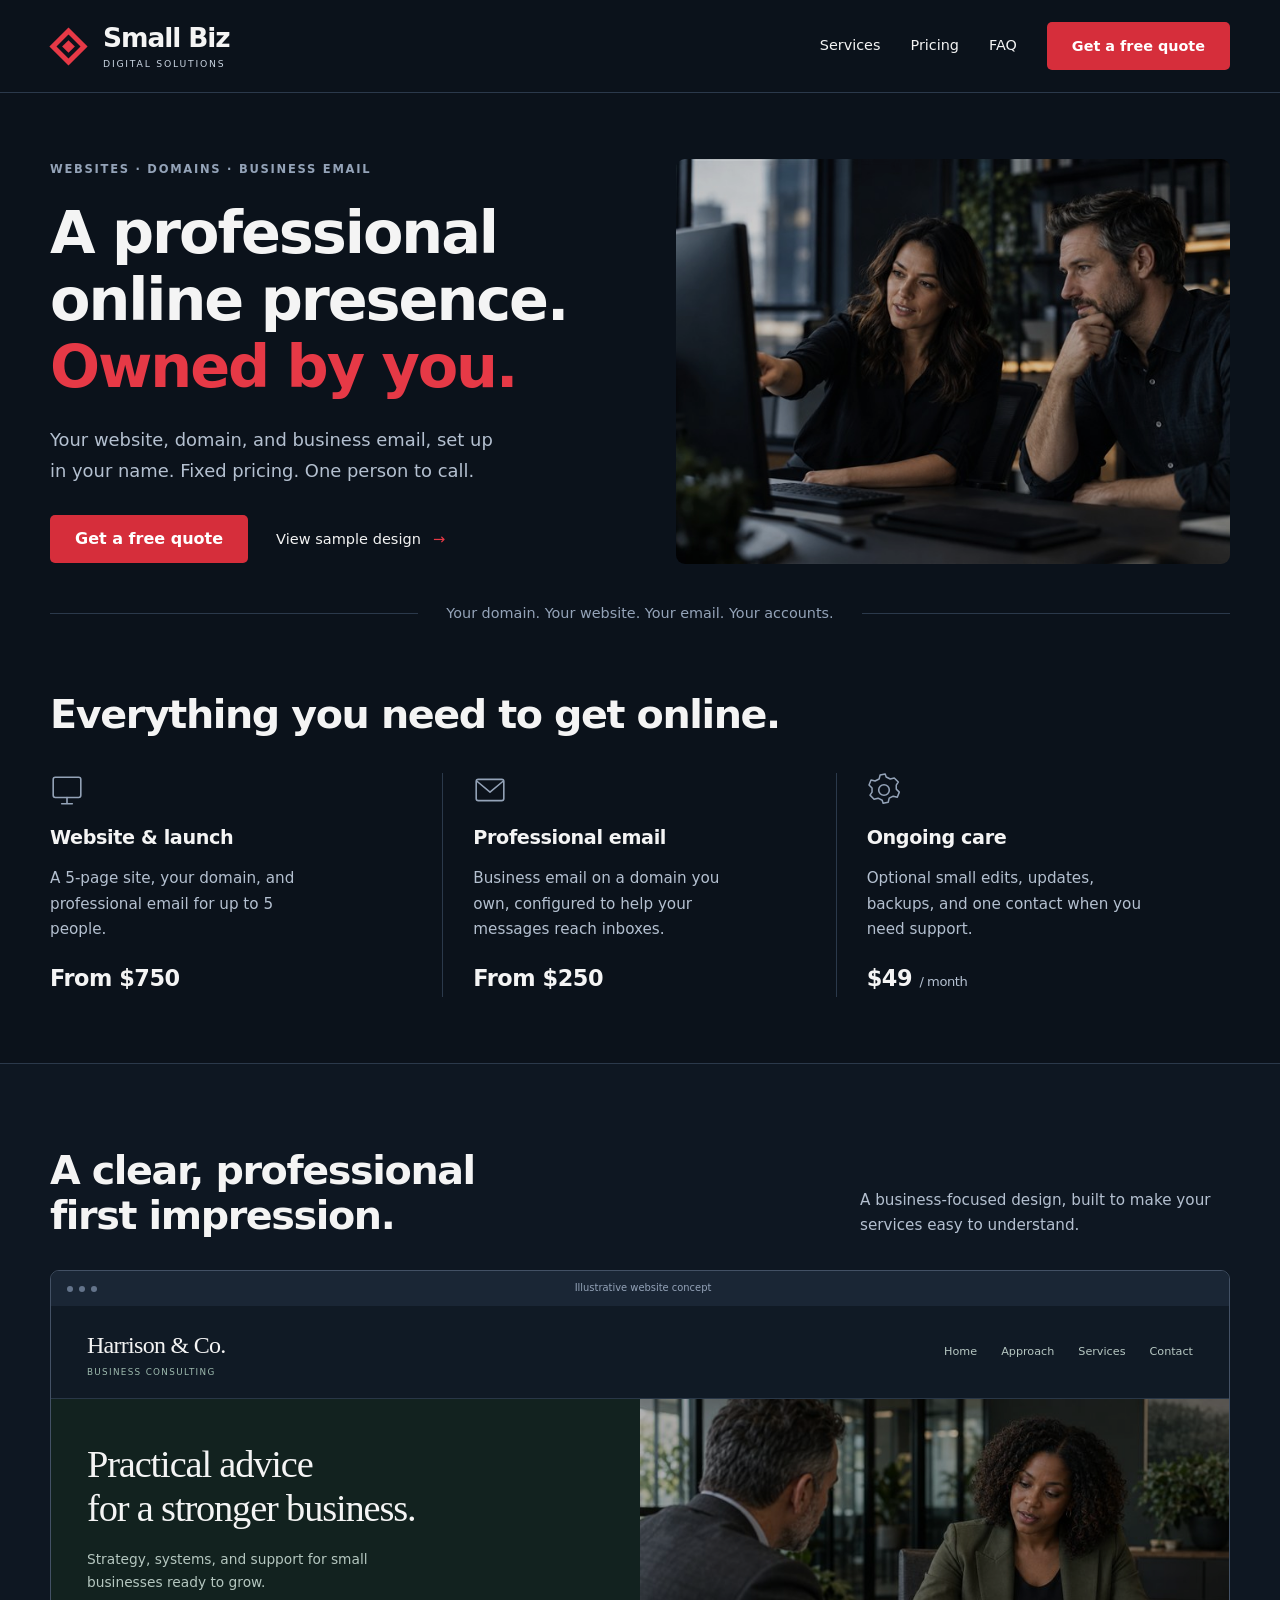
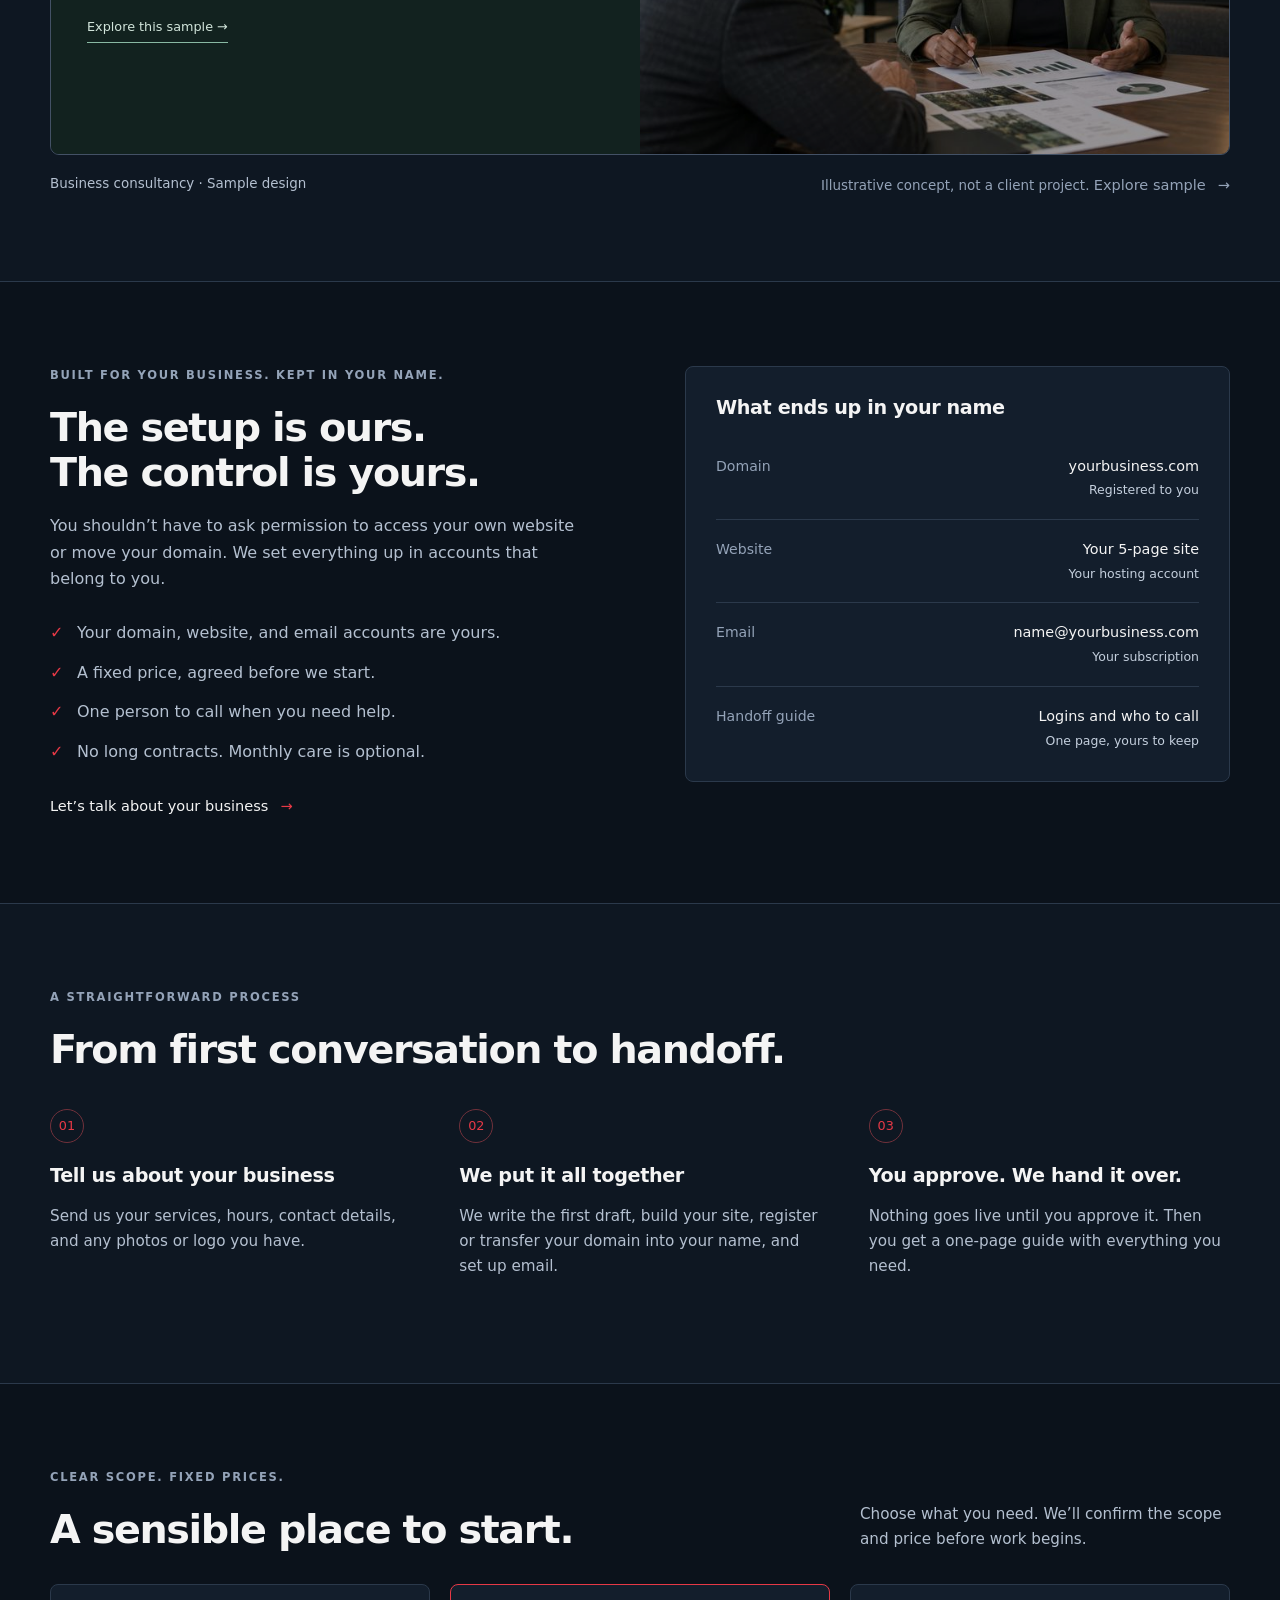
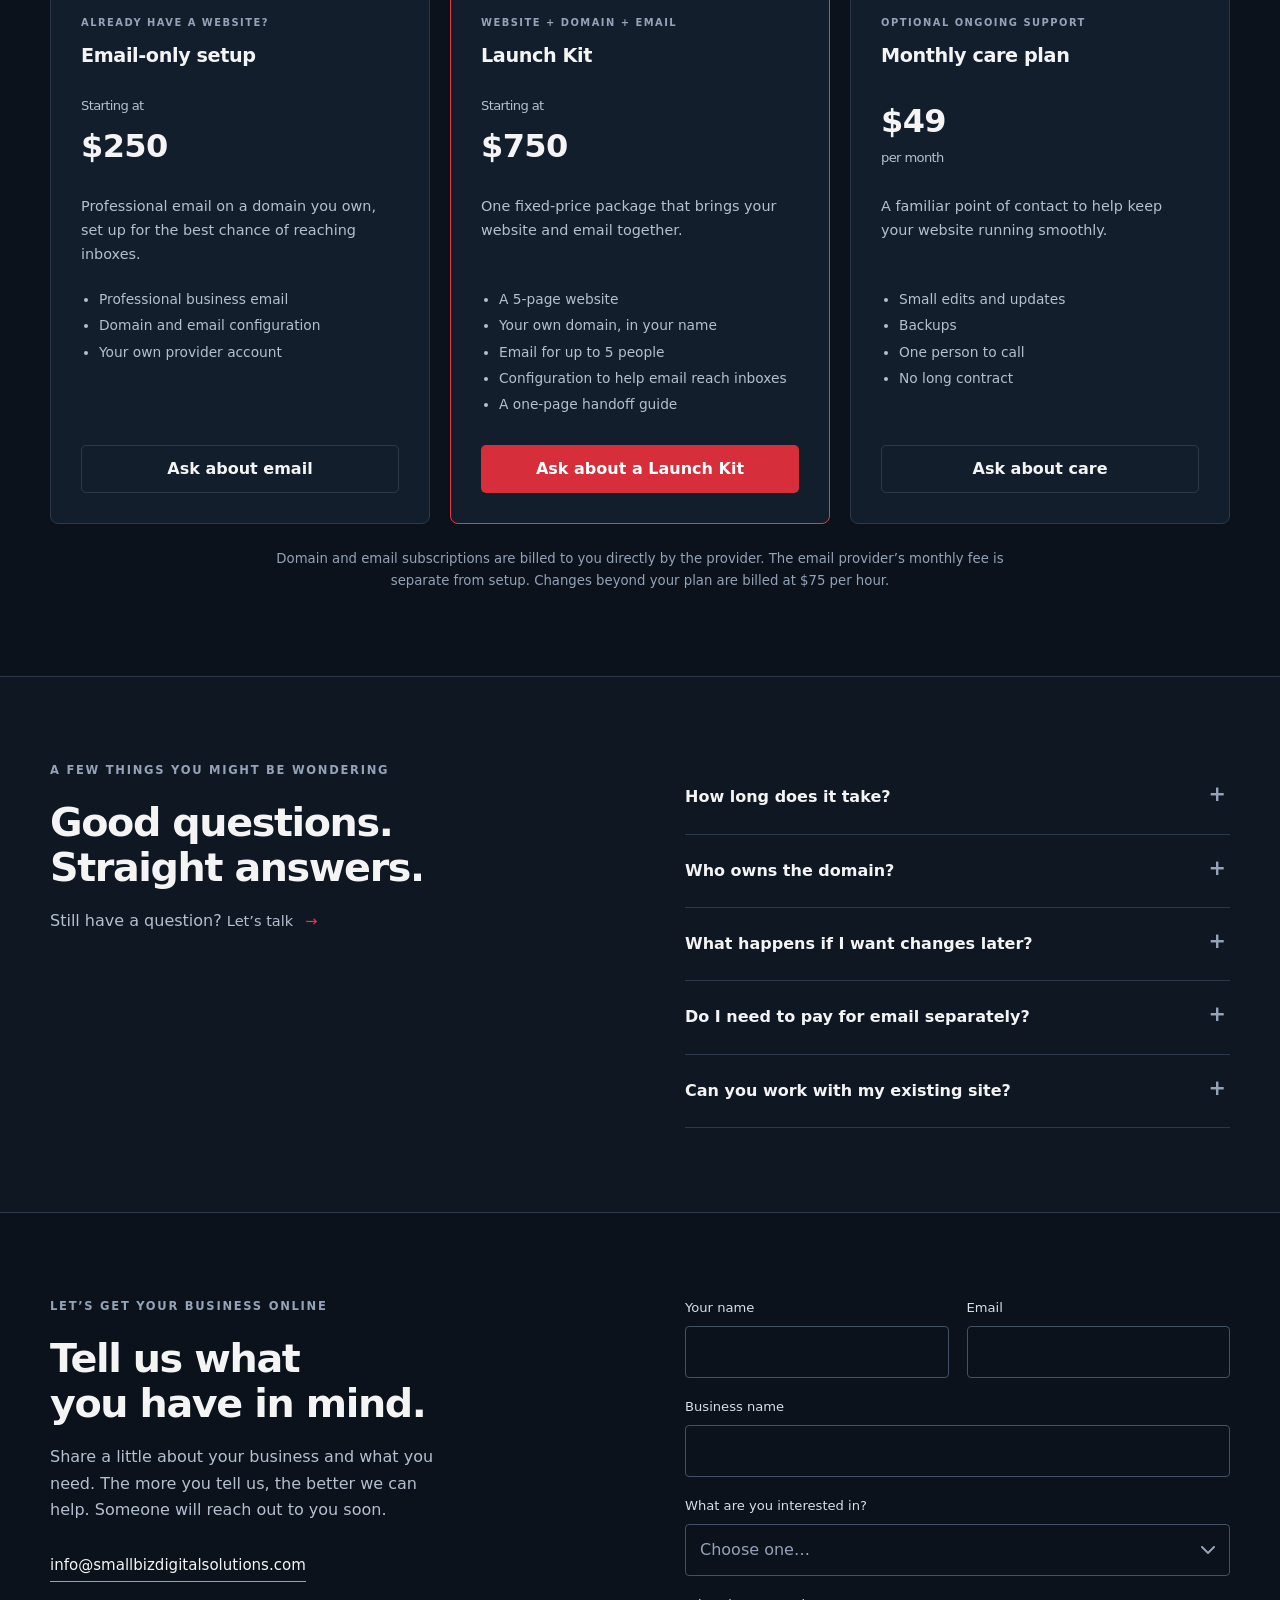
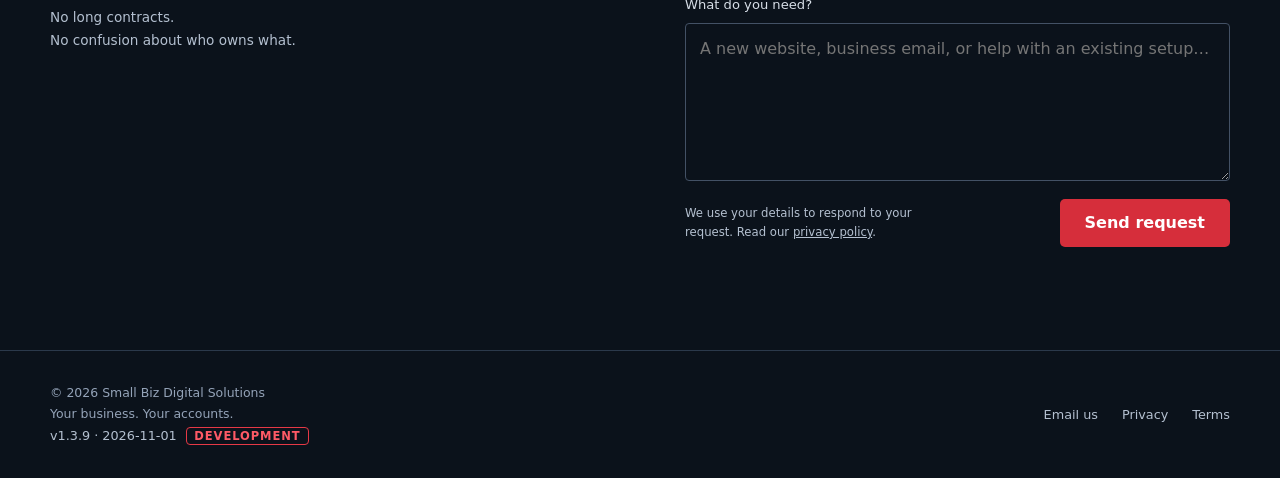
==== commit 02d72853: "Make business name required on the quote form; bump to v1.3.9 Co-Authored-By: Claude Sonnet 5.5 <nor" ====
--- a/index.html
+++ b/index.html
@@ -305,8 +305,8 @@
 <input type="email" id="email" name="email" autocomplete="email" required maxlength="254">
 </div>
 <div class="field full">
-<label for="business">Business name <span class="accent" aria-hidden="true">·</span> optional</label>
-<input id="business" name="business" autocomplete="organization" maxlength="180">
+<label for="business">Business name</label>
+<input id="business" name="business" autocomplete="organization" required maxlength="180">
 </div>
 <div class="field full">
 <label for="interest">What are you interested in?</label>
@@ -341,7 +341,7 @@
 </main>
 <footer class="site-footer">
 <div class="wrap footer-inner">
-<p class="footer-copy">© 2026 Small Biz Digital Solutions<br>Your business. Your accounts.<br><span class="version">v1.3.8 · 2026-11-01</span></p>
+<p class="footer-copy">© 2026 Small Biz Digital Solutions<br>Your business. Your accounts.<br><span class="version">v1.3.9 · 2026-11-01</span></p>
 <div class="footer-links">
 <a href="mailto:info@smallbizdigitalsolutions.com">Email us</a>
 <a href="privacy.html">Privacy</a>
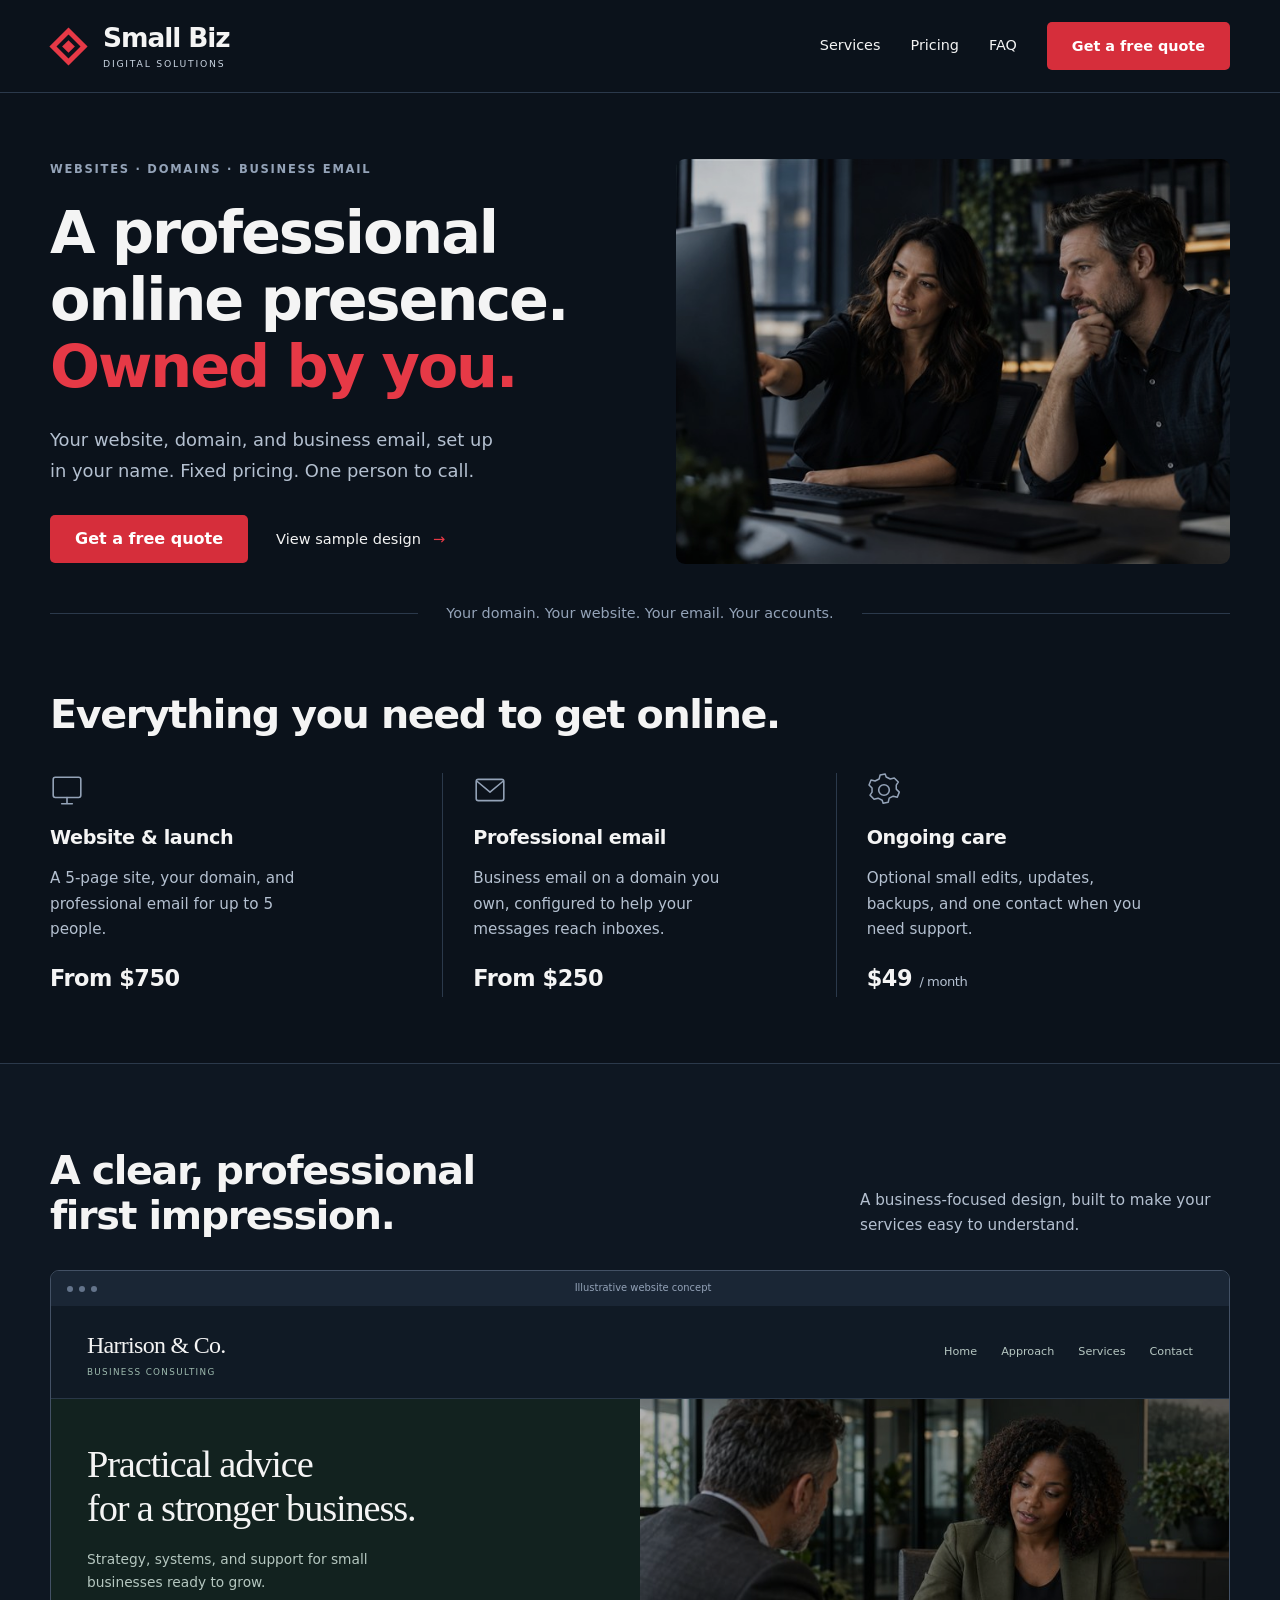
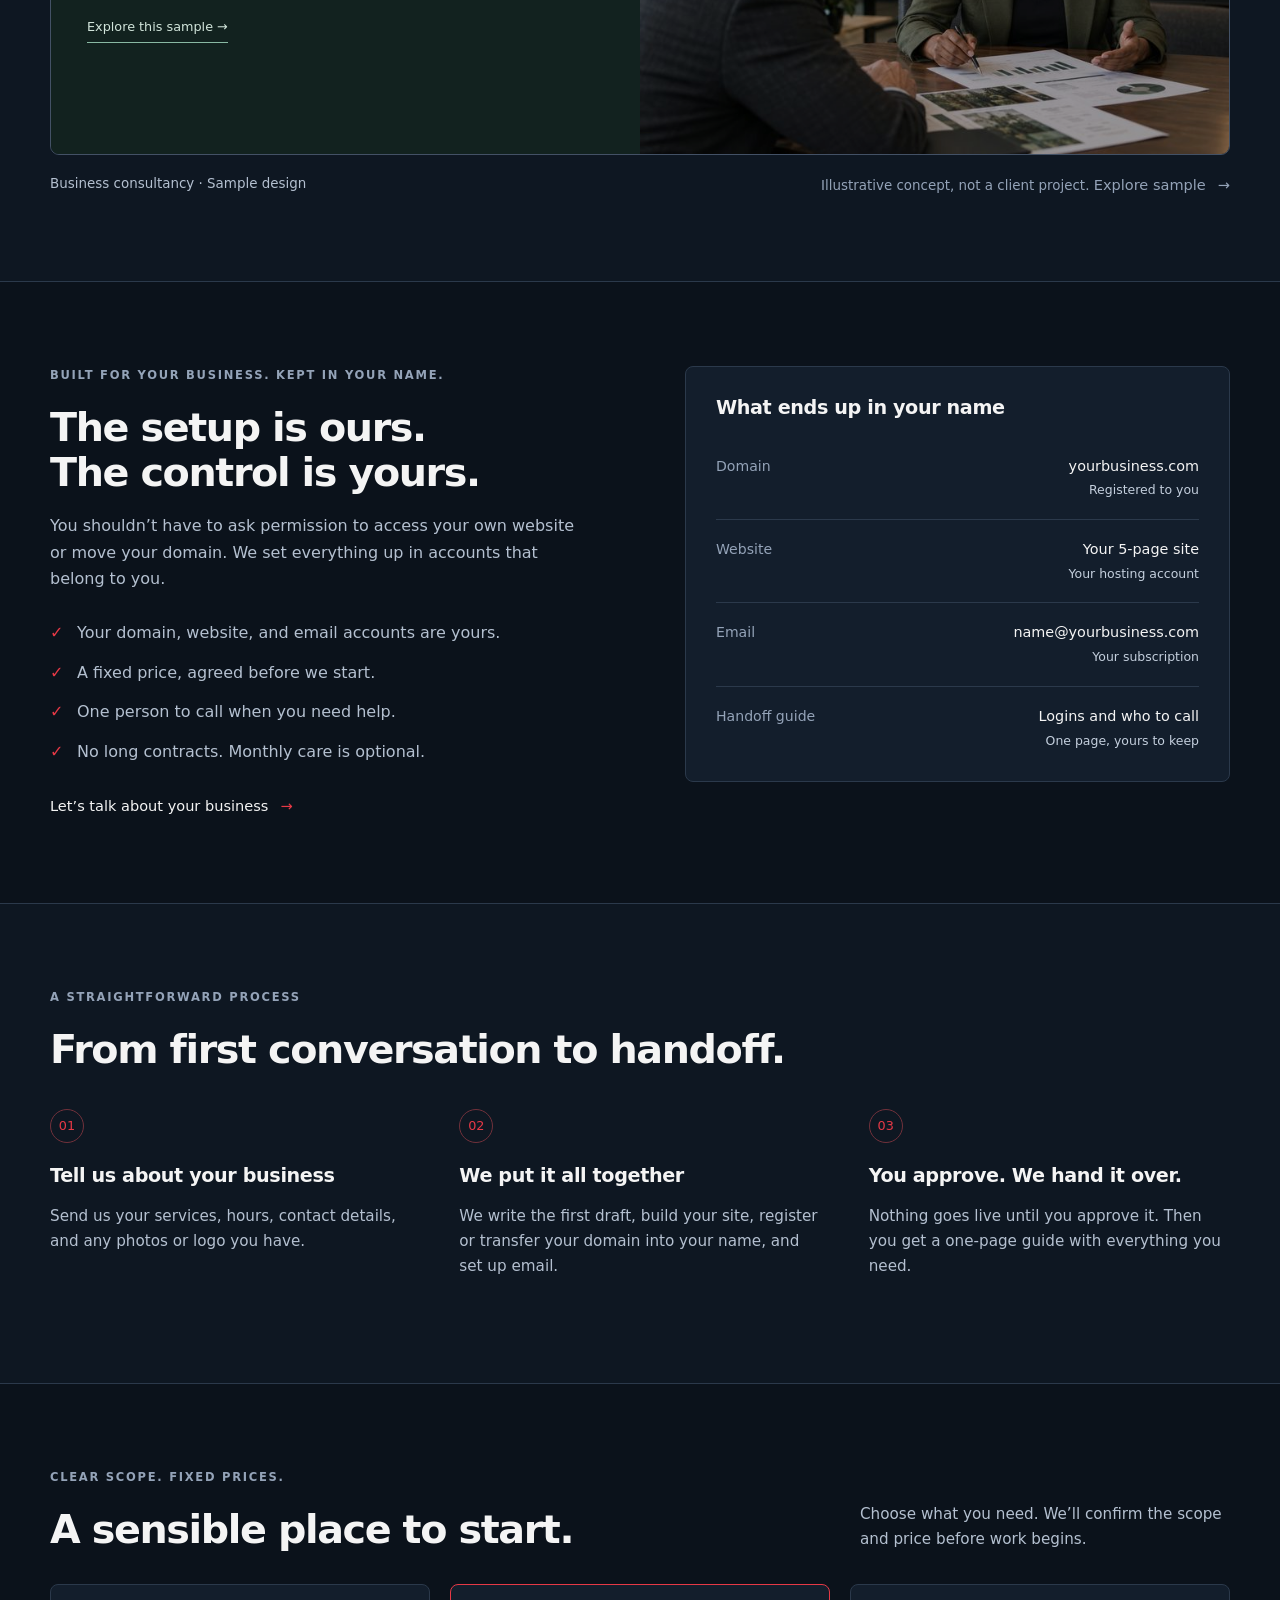
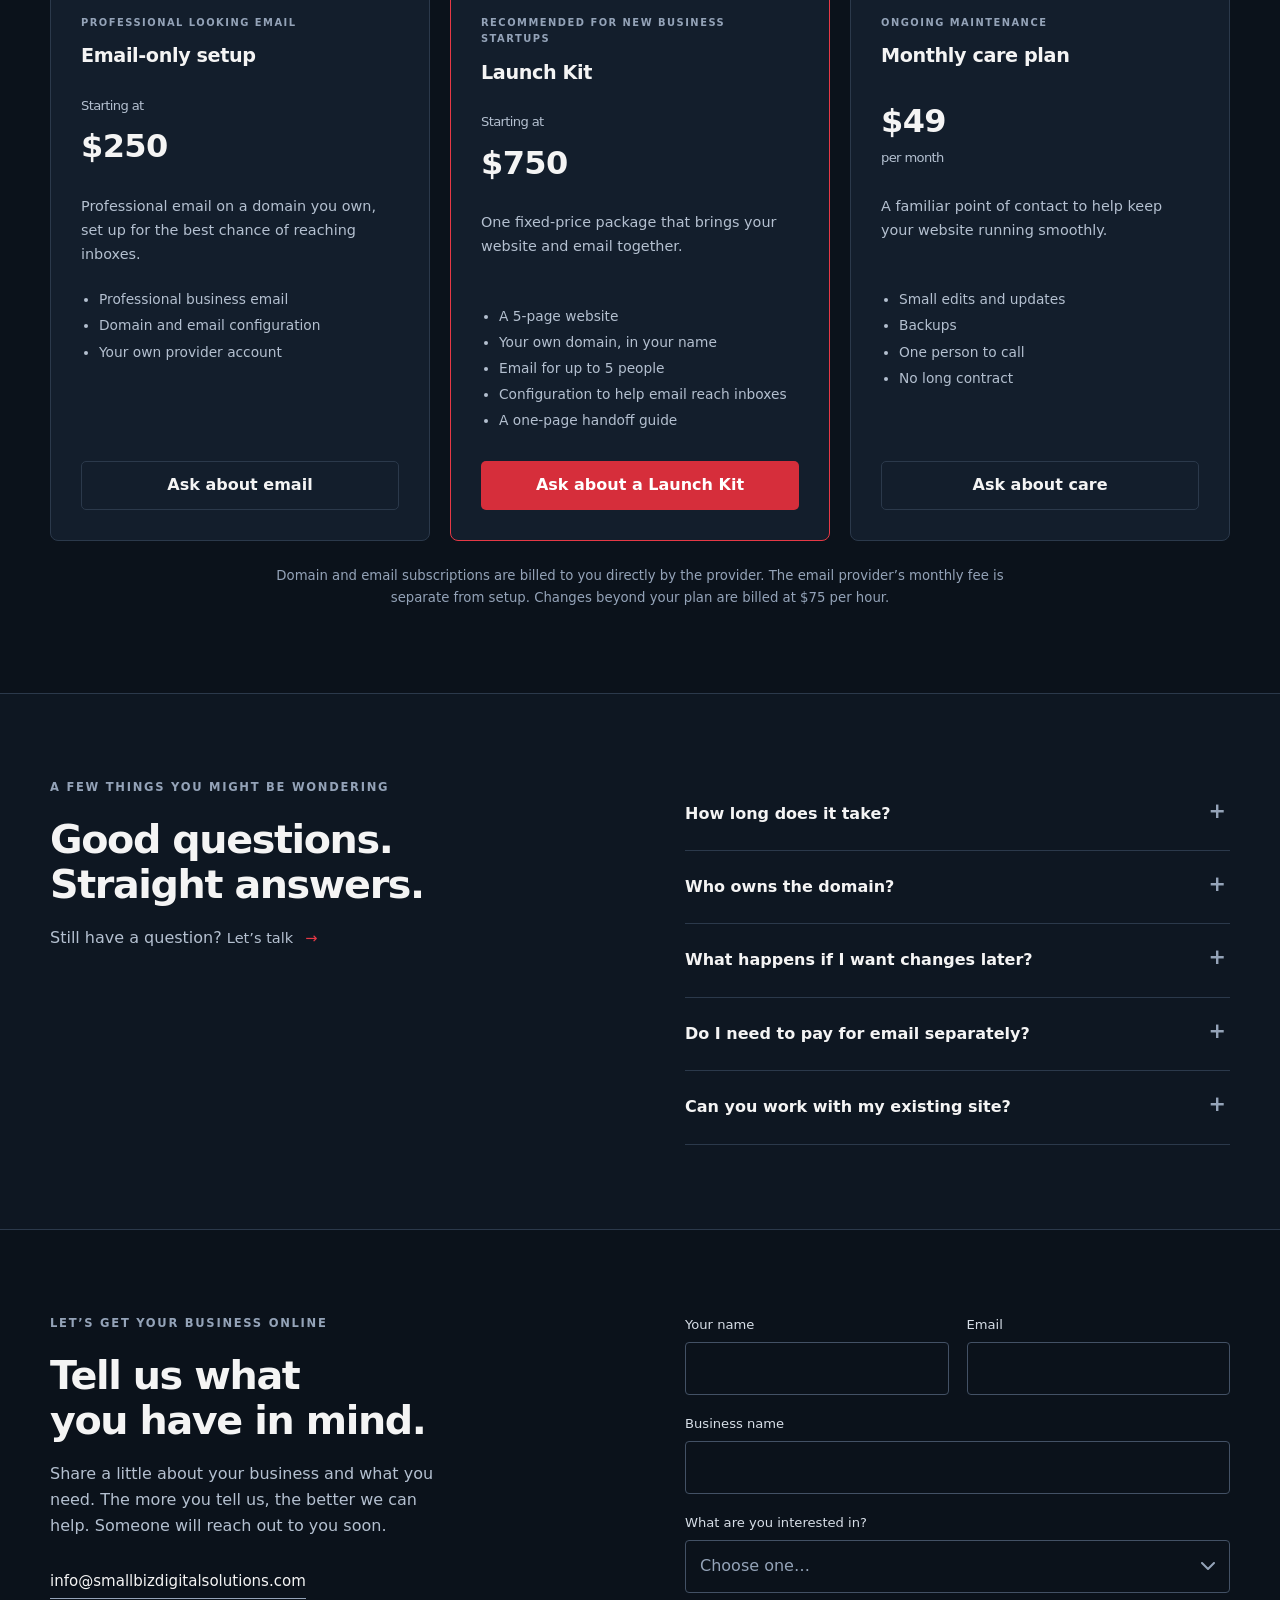
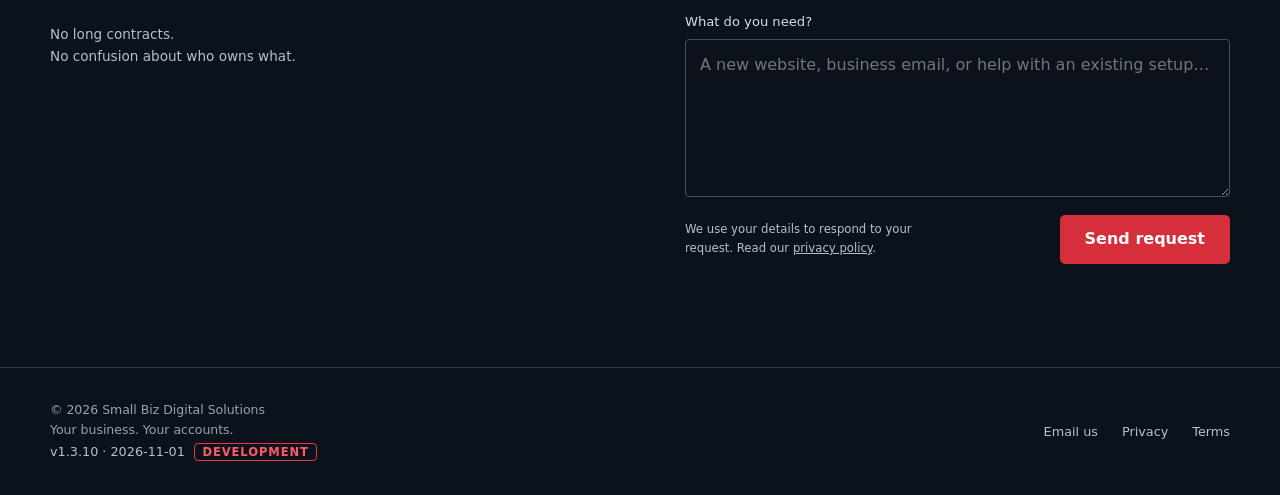
==== commit e4954240: "Add taglines above the three pricing options; bump to v1.3.10 Co-Authored-By: Claude Sonnet 5.5 <nor" ====
--- a/index.html
+++ b/index.html
@@ -207,7 +207,7 @@
 </div>
 <div class="pricing-grid">
 <article class="price-card">
-<div class="eyebrow">Already have a website?</div>
+<div class="eyebrow">Professional looking email</div>
 <h3>Email-only setup</h3>
 <div class="price">
 <small>Starting at</small>$250</div>
@@ -220,7 +220,7 @@
 <a class="button secondary" href="#contact">Ask about email</a>
 </article>
 <article class="price-card featured">
-<div class="eyebrow">Website + domain + email</div>
+<div class="eyebrow">Recommended for new business startups</div>
 <h3>Launch Kit</h3>
 <div class="price">
 <small>Starting at</small>$750</div>
@@ -235,7 +235,7 @@
 <a class="button" href="#contact">Ask about a Launch Kit</a>
 </article>
 <article class="price-card">
-<div class="eyebrow">Optional ongoing support</div>
+<div class="eyebrow">Ongoing maintenance</div>
 <h3>Monthly care plan</h3>
 <div class="price">$49 <small>per month</small>
 </div>
@@ -341,7 +341,7 @@
 </main>
 <footer class="site-footer">
 <div class="wrap footer-inner">
-<p class="footer-copy">© 2026 Small Biz Digital Solutions<br>Your business. Your accounts.<br><span class="version">v1.3.9 · 2026-11-01</span></p>
+<p class="footer-copy">© 2026 Small Biz Digital Solutions<br>Your business. Your accounts.<br><span class="version">v1.3.10 · 2026-11-01</span></p>
 <div class="footer-links">
 <a href="mailto:info@smallbizdigitalsolutions.com">Email us</a>
 <a href="privacy.html">Privacy</a>
